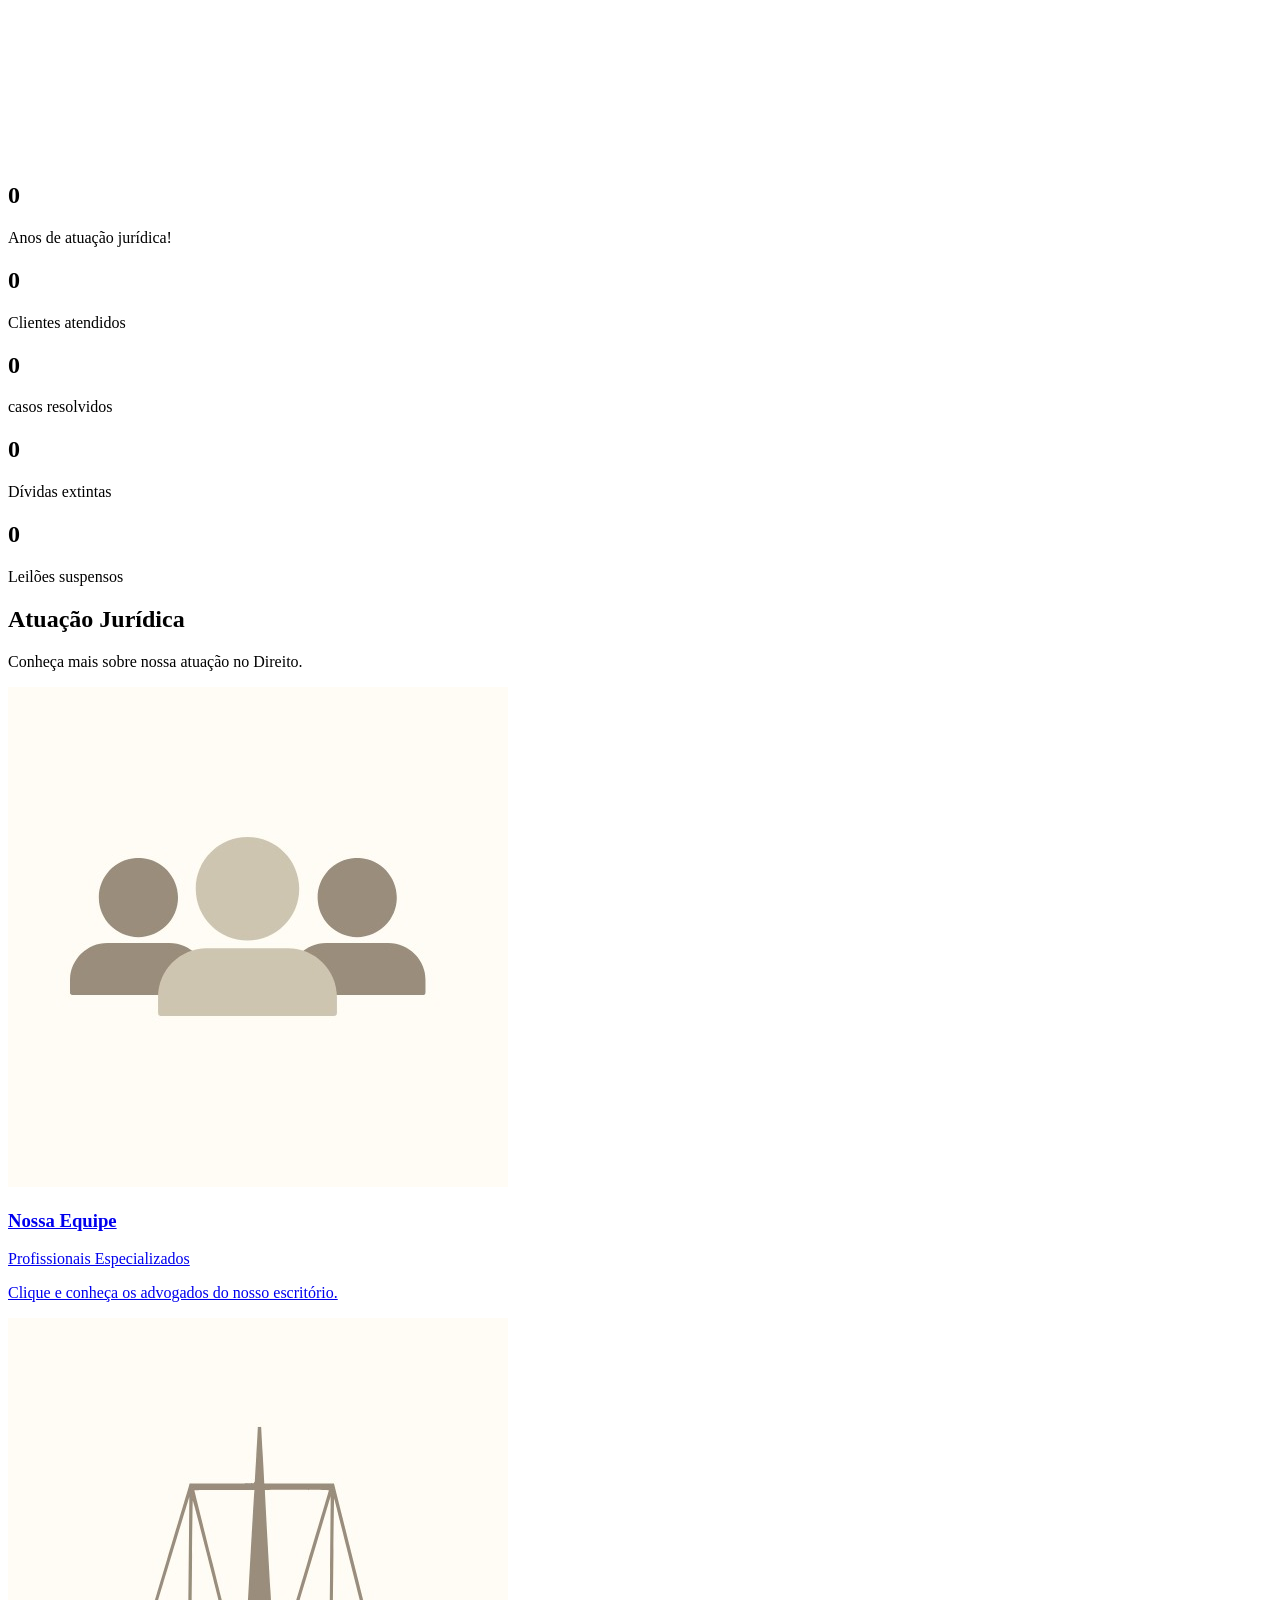
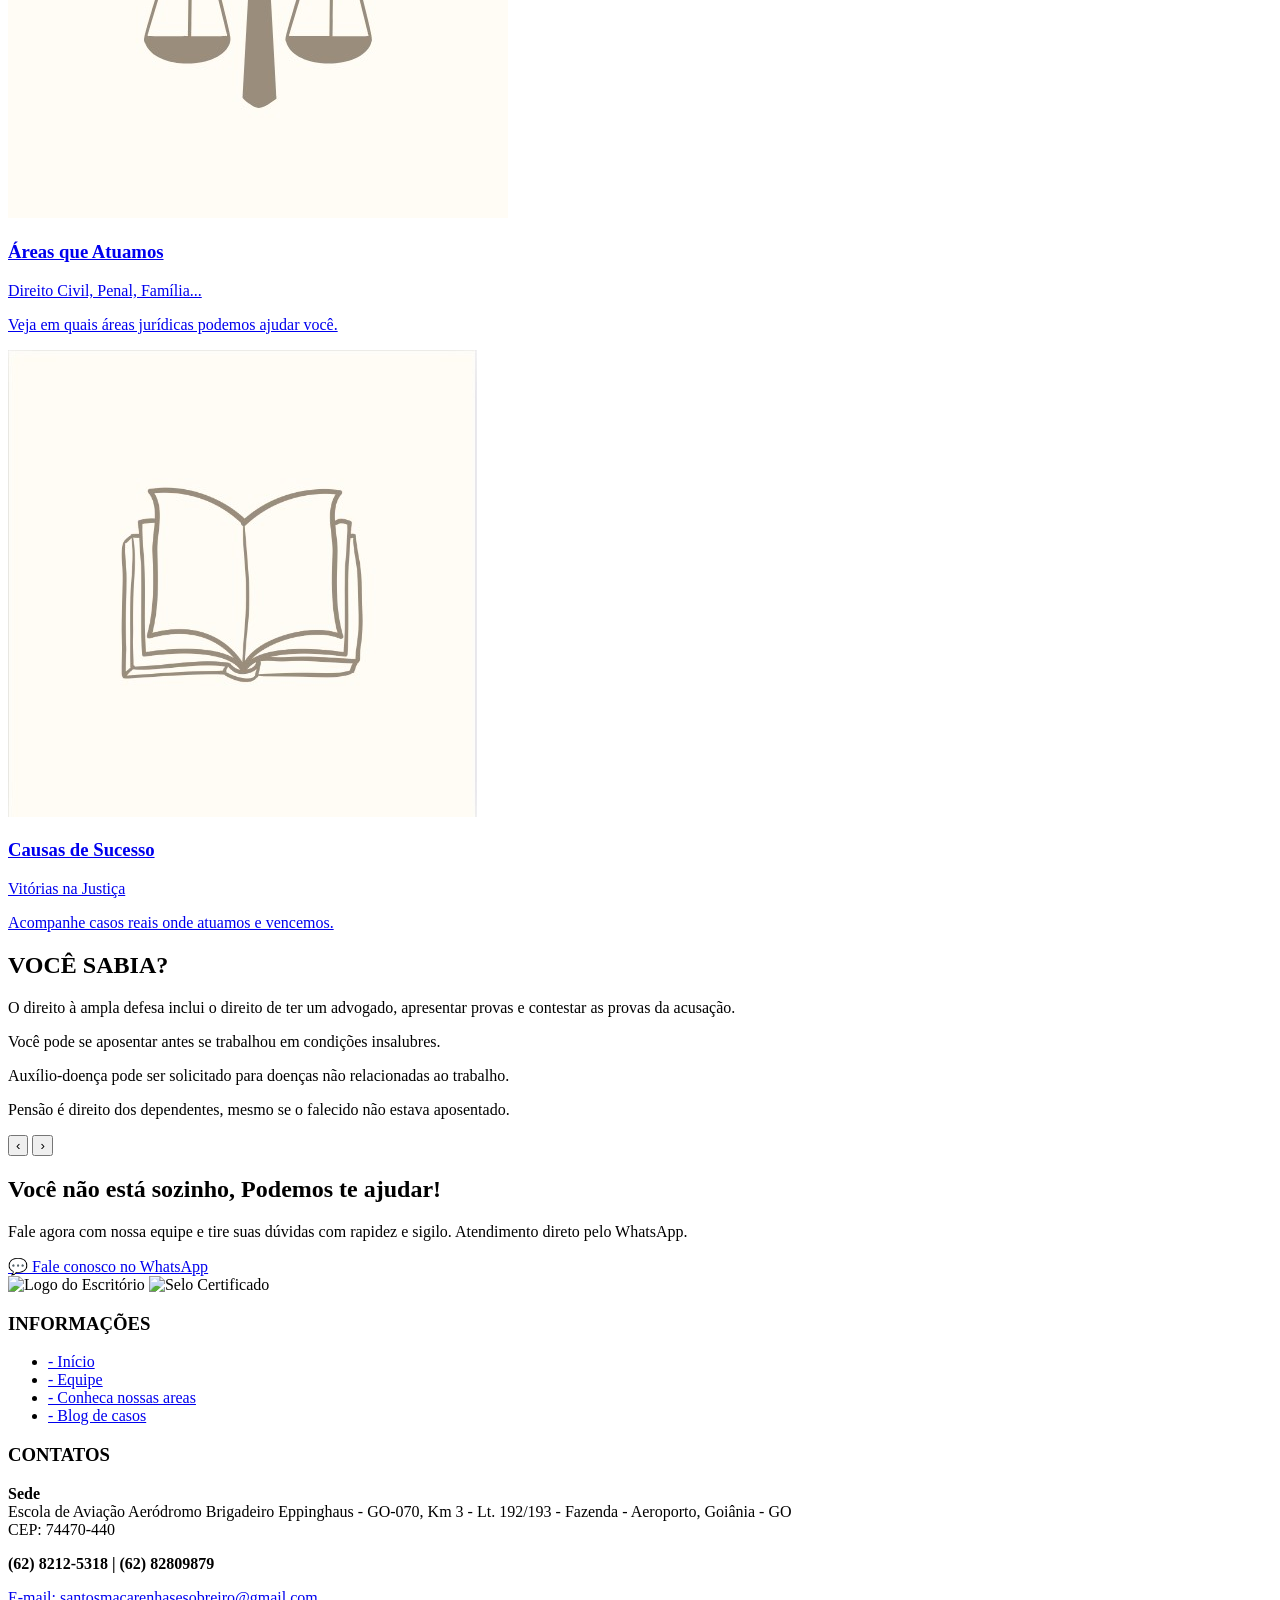
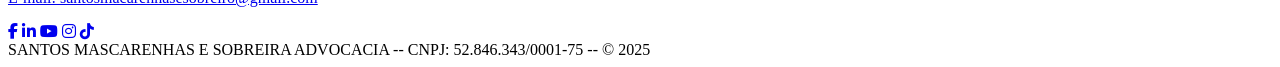
==== index.html @ a2abd537 "Add files via upload" ====
<!DOCTYPE html>
<html lang="pt-br">
<head>
  <meta charset="UTF-8" />
  <title>Página Inicial - SMS</title>

  <!-- Obrigatório para responsivo -->
  <meta name="viewport" content="width=device-width, initial-scale=1" />

  <!-- CSS -->
  <link rel="stylesheet" href="style.css" />

  <!-- Ícones sociais (Font Awesome) -->
  <link
    rel="stylesheet"
    href="https://cdnjs.cloudflare.com/ajax/libs/font-awesome/6.5.0/css/all.min.css"
    crossorigin="anonymous"
    referrerpolicy="no-referrer"
  />

  <!-- JS -->
  <script defer src="script.js"></script>
</head>
<body>



  <!-- VÍDEO LOGO NO TOPO -->
  <section class="video-topo">
    <video autoplay muted loop playsinline>
      <source src="VIDEO LOGO FINALL.mp4" type="video/mp4" />
      Seu navegador não suporta vídeos HTML5.
    </video>
  </section>


<!-- SEÇÃO DE DESTAQUES -->
<!-- SEÇÃO DE DESTAQUES -->
<section class="destaques" id="destaques">
  <div class="container-destaques">
    <div class="destaque">
      <h2 data-numero="16">0</h2>
      <p><span>Anos de atuação jurídica!</span></p>
    </div>
    <div class="destaque">
      <h2 data-numero="3500">0</h2>
      <p><span>Clientes atendidos</span></p>
    </div>
    <div class="destaque">
      <h2 data-numero="2000">0</h2>
      <p><span>casos resolvidos</span></p>
    </div>
    <div class="destaque">
      <h2 data-numero="715">0</h2>
      <p><span>Dívidas extintas</span></p>
    </div>
    <div class="destaque">
      <h2 data-numero="273">0</h2>
      <p><span>Leilões suspensos</span></p>
    </div>
  </div>
</section>



  <!-- SEÇÃO CONTATO -->
<!-- SEÇÃO SOBRE O JURÍDICO -->
<section class="contato">
  <h2>Atuação Jurídica</h2>
  <p class="subtitulo-contato">
    Conheça mais sobre nossa atuação no Direito.
  </p>

  <div class="contato-grid">
    <!-- Nossa Equipe -->
    <div class="contato-card">
      <a href="equipe.html">
        <img src="EQUIPE.jpg" alt="Nossa Equipe" class="contato-foto">
        <h3>Nossa Equipe</h3>
        <span class="cargo">Profissionais Especializados</span>
        <p>Clique e conheça os advogados do nosso escritório.</p>
      </a>
    </div>

    <!-- Áreas de Atuação -->
    <div class="contato-card">
      <a href="areas.html">
        <img src="equipekelsto.jpg" alt="Áreas de Atuação" class="contato-foto">
        <h3>Áreas que Atuamos</h3>
        <span class="cargo">Direito Civil, Penal, Família...</span>
        <p>Veja em quais áreas jurídicas podemos ajudar você.</p>
      </a>
    </div>

    <!-- Casos de Sucesso -->
    <div class="contato-card">
      <a href="casos.html">
        <img src="CAUSAS.jpg" alt="Causas Ganhas" class="contato-foto">
        <h3>Causas de Sucesso</h3>
        <span class="cargo">Vitórias na Justiça</span>
        <p>Acompanhe casos reais onde atuamos e vencemos.</p>
      </a>
    </div>
  </div>
</section>





<!-- SEÇÃO "VOCÊ SABIA?" COM FUNDO E CARROSSEL -->
<section class="vc-sabia-fundo" aria-label="Você Sabia?">
  <div class="vc-sabia-inner">
    <div class="vc-card" role="group" aria-labelledby="vc-titulo">
      <h2 id="vc-titulo">VOCÊ SABIA?</h2>

      <div class="vc-sabia-carousel" role="region" aria-live="polite">
        <p class="vc-item active">O direito à ampla defesa inclui o direito de ter um advogado, apresentar provas e contestar as provas da acusação.</p>
        <p class="vc-item">Você pode se aposentar antes se trabalhou em condições insalubres.</p>
        <p class="vc-item">Auxílio-doença pode ser solicitado para doenças não relacionadas ao trabalho.</p>
        <p class="vc-item">Pensão é direito dos dependentes, mesmo se o falecido não estava aposentado.</p>
      </div>

      <div class="vc-controls">
        <button class="vc-prev" aria-label="Anterior">‹</button>
        <button class="vc-next" aria-label="Próximo">›</button>
      </div>

      <div class="vc-dots" aria-label="Navegação do carrossel"></div>
    </div>
  </div>
</section>

 

<!-- SEÇÃO AJUDA LEGAL -->
<section class="ajuda-legal">
  <div class="ajuda-conteudo">
    <h2>Você não está sozinho, Podemos te ajudar!</h2>
    <p>Fale agora com nossa equipe e tire suas dúvidas com rapidez e sigilo. Atendimento direto pelo WhatsApp.</p>
    <a href="https://wa.me/556282125318" target="_blank" class="btn-whatsapp">
      💬 Fale conosco no WhatsApp
    </a>
  </div>
</section>
</section>

  
  
<!-- RODAPÉ PRINCIPAL -->
  <footer>
    <div class="container-footer">
      <!-- Logo e selo -->
      <div class="logo-section">
        <img src="sms fundo equipe.png" alt="Logo do Escritório" class="logo">
        <img src="selo-certificado.png" alt="Selo Certificado" class="selo">
      </div>

      <!-- Navegação -->
      <div class="info-section">
        <h3>INFORMAÇÕES</h3>
        <ul>
          <li><a href="index.html"> - Início</a></li>
          <li><a href="equipe.html">- Equipe</a></li>
          <li><a href="areas.html">- Conheca nossas areas</a></li>
          <li><a href="casos.html">- Blog de casos</a></li>
        </ul>
      </div>

      <!-- Contato e redes sociais -->
      <div class="contato-section">
        <h3>CONTATOS</h3>
        <p><strong>Sede</strong><br>
       Escola de Aviação Aeródromo Brigadeiro Eppinghaus - GO-070, Km 3 - Lt. 192/193 - Fazenda - Aeroporto, Goiânia - GO<br>
        CEP: 74470-440</p>
        <p><strong>(62) 8212-5318 | (62) 82809879</strong></p>
        <p><a href="mailto:santosmacarenhasesobreiro@gmail.com">E-mail: santosmacarenhasesobreiro@gmail.com</a></p>

        <!-- Ícones sociais -->
        <div class="social-icons">
          <a href="#" target="_blank"><i class="fab fa-facebook-f"></i></a>
          <a href="#" target="_blank"><i class="fab fa-linkedin-in"></i></a>
          <a href="#" target="_blank"><i class="fab fa-youtube"></i></a>
          <a href="#" target="_blank"><i class="fab fa-instagram"></i></a>
          <a href="#" target="_blank"><i class="fab fa-tiktok"></i></a>
        </div>
      </div>
    </div>
  </footer>

  <!-- Rodapé inferior -->
  <div class="rodape-inferior">
    SANTOS MASCARENHAS E SOBREIRA ADVOCACIA -- CNPJ: 52.846.343/0001-75 -- © 2025
  </div>

  

</body>
</html>
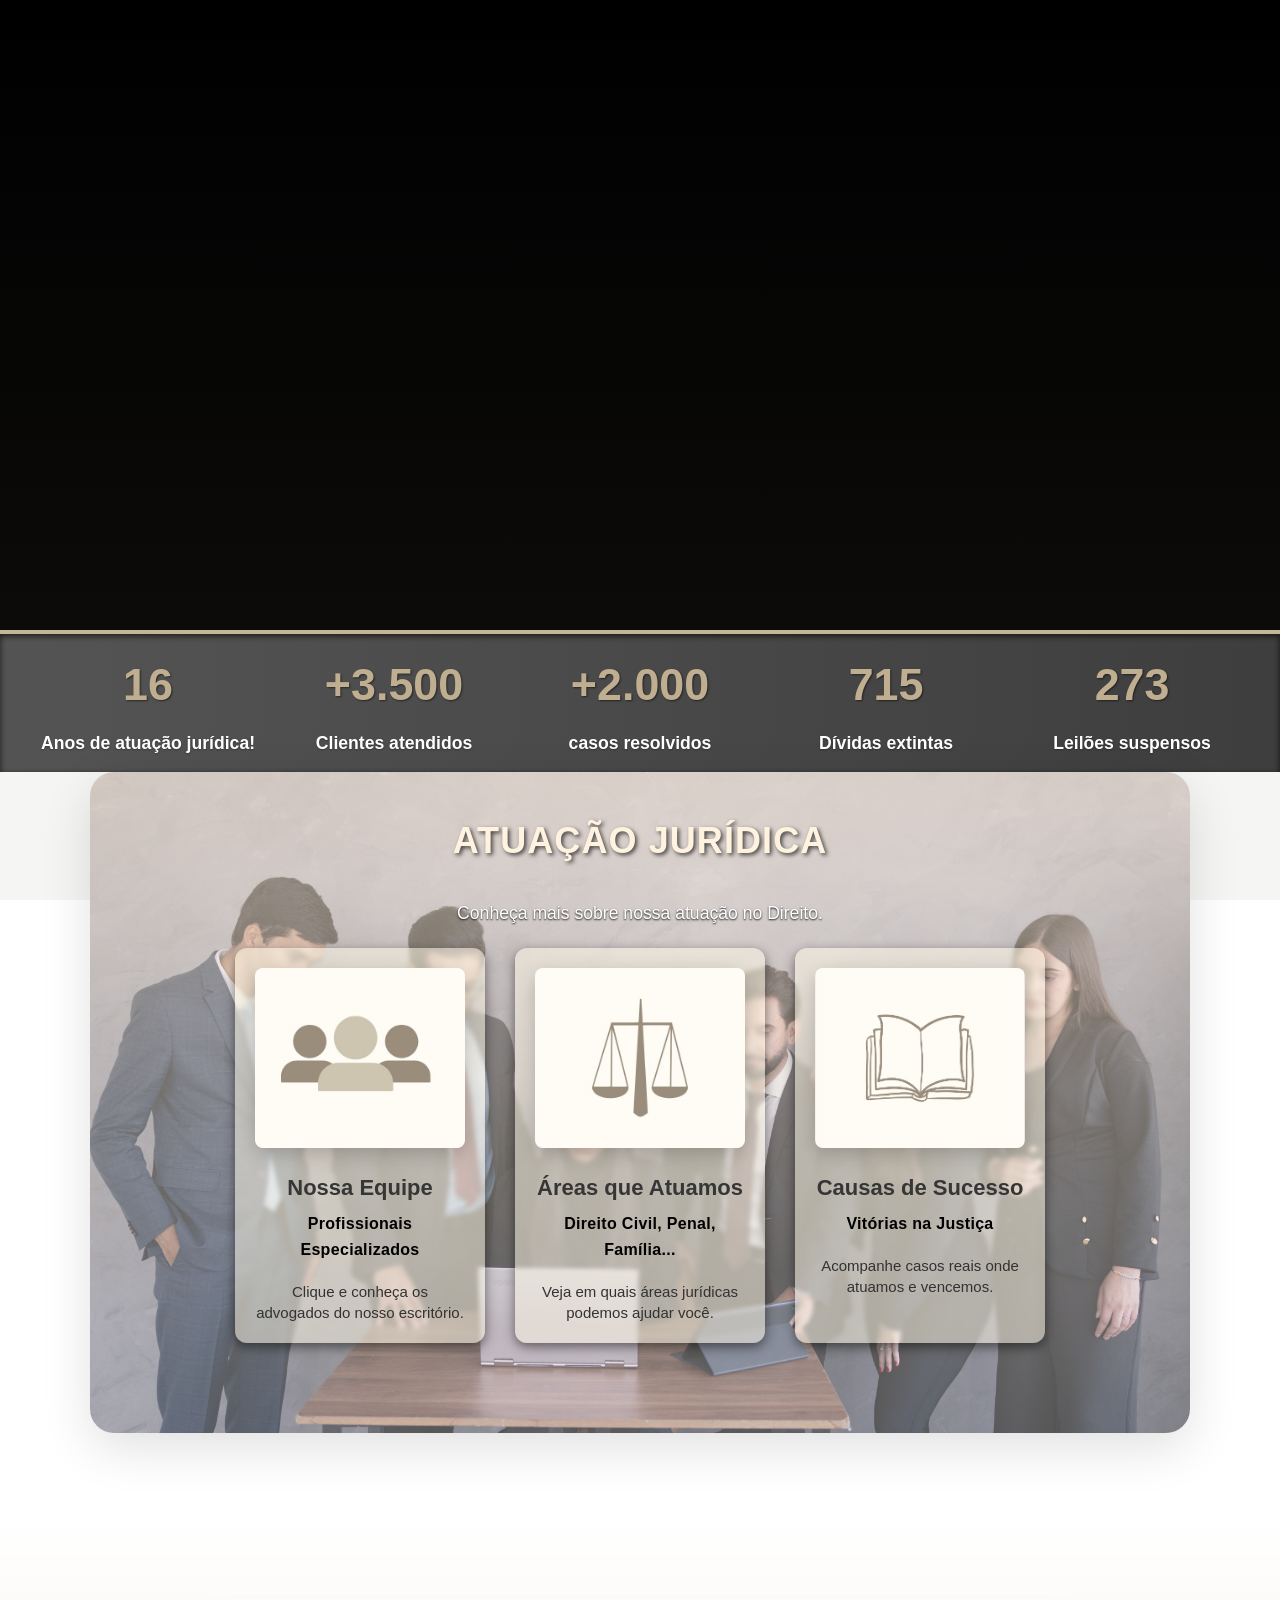
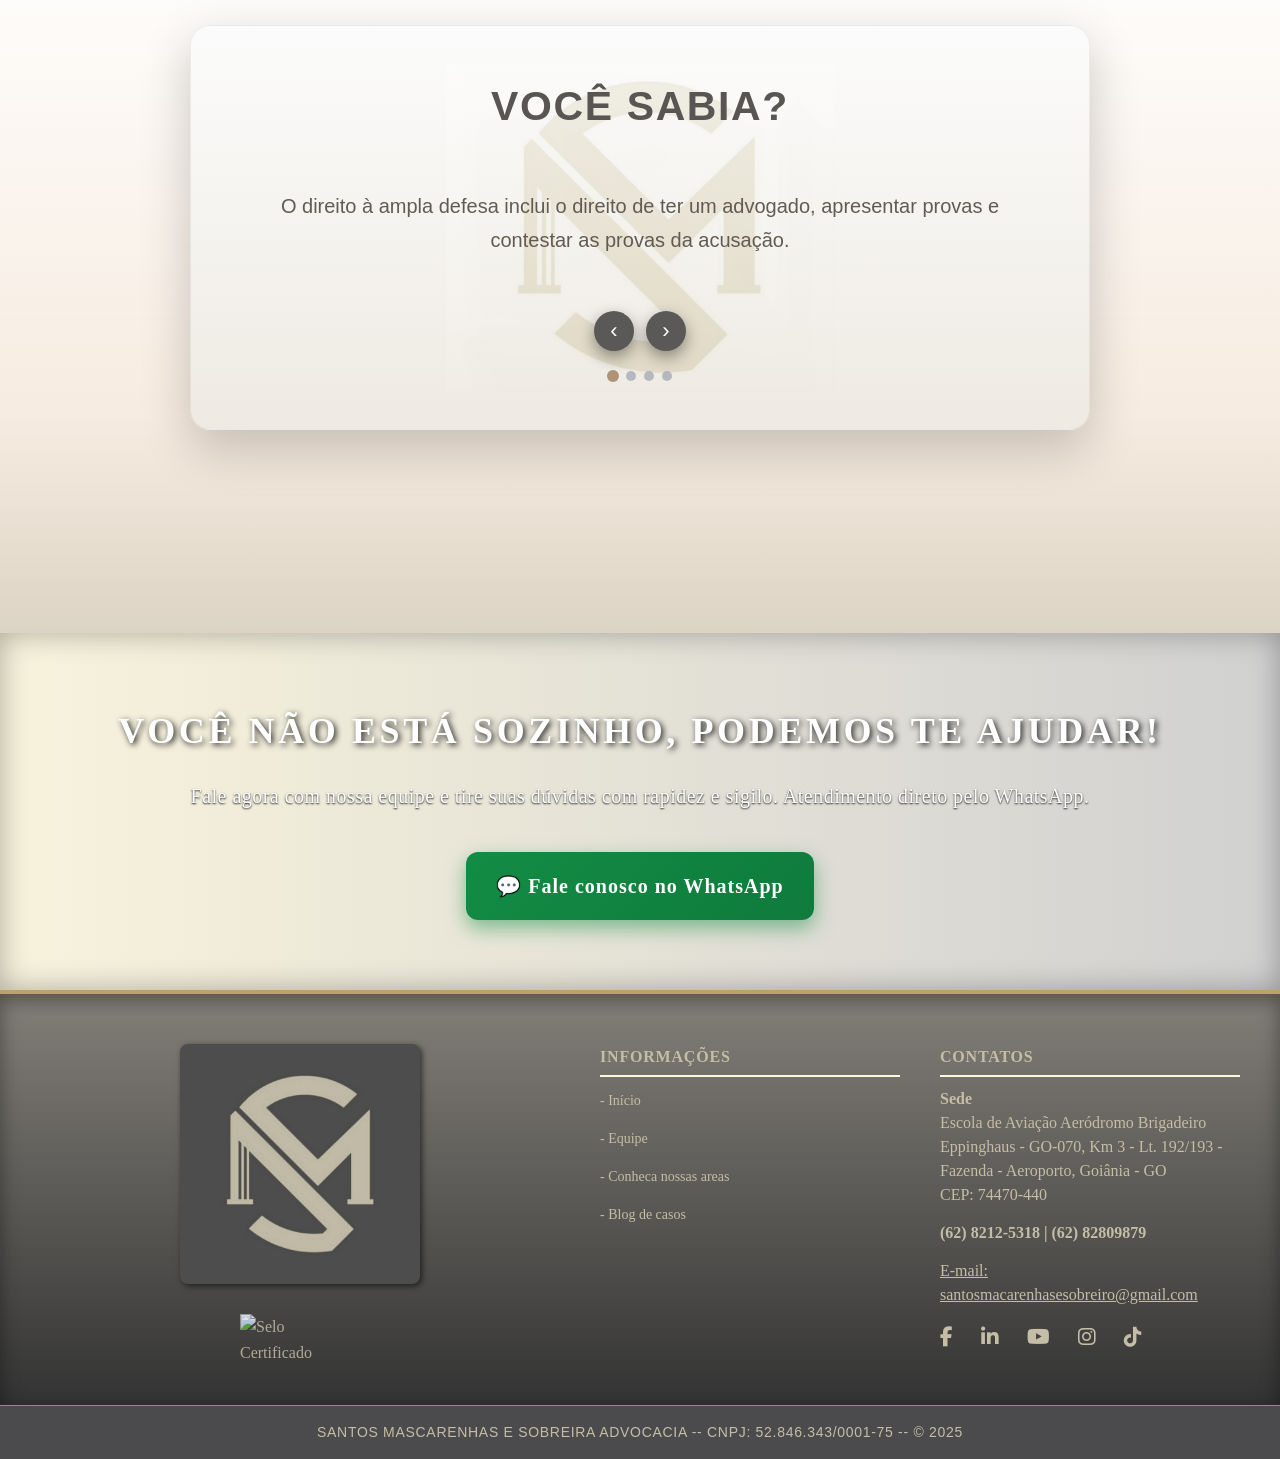
==== commit 89c26e4f: "Add files via upload" ====
--- a/index.html
+++ b/index.html
@@ -153,7 +153,7 @@
       <!-- Logo e selo -->
       <div class="logo-section">
         <img src="sms fundo equipe.png" alt="Logo do Escritório" class="logo">
-        <img src="selo-certificado.png" alt="Selo Certificado" class="selo">
+        <img src="selo.png" alt="Selo Certificado" class="selo">
       </div>
 
       <!-- Navegação -->
--- a/style.css
+++ b/style.css
@@ -0,0 +1,1630 @@
+/* RESET BÁSICO */
+* {
+  margin: 0; 
+  padding: 0; 
+  box-sizing: border-box;
+}
+
+/* ==== VÍDEO NO TOPO ==== */
+.video-topo {
+  position: relative;
+  width: 100%;
+  height: 70vh;       /* altura padrão no PC */
+  min-height: 320px;
+  background: #000;
+  overflow: hidden;
+  isolation: isolate;
+}
+
+.video-topo::before {
+  content: "";
+  position: absolute; inset: 0;
+  background: linear-gradient(rgba(0,0,0,.22), rgba(22,20,18,.55));
+  z-index: 1;
+}
+
+.video-topo video {
+  position: absolute; inset: 0;
+  width: 100%; height: 100%;
+  object-fit: cover;        /* mantém preenchido */
+  object-position: center;  /* centraliza o vídeo */
+  z-index: 0;
+}
+
+/* conteúdo em cima do vídeo */
+.video-topo .conteudo-sobreposto {
+  position: absolute; inset: 0;
+  display: grid; place-items: center;
+  padding: 1rem;
+  z-index: 2;
+  color: #fff;
+  text-align: center;
+}
+
+/* ==== Ajuste no CELULAR ==== */
+@media (max-width: 768px) {
+  .video-topo {
+    height: 40vh;       /* altura menor no celular */
+    min-height: 200px;  /* garante não ficar pequeno demais */
+  }
+}
+
+
+/* ================================
+   RESTANTE DO SEU CSS ORIGINAL
+   ================================ */
+
+/* LOGO NO TOPO */
+.logo-topo {
+  width: 100%;
+  margin: 0;
+  padding: 0;
+  overflow: hidden;
+  border: 10px solid #000000;
+  border-radius: 15px;
+  box-shadow: 0 8px 25px rgba(0,0,0,0.3);
+}
+
+.logo-topo img {
+  width: 100vw;
+  height: 450px;
+  display: block;
+  object-fit: cover;
+  margin-bottom: 0;
+}
+
+/* Ajuste do elemento logo abaixo para ficar próximo */
+.video-topo-carousel {
+  margin-top: 5px;
+}
+
+body {
+  font-family: 'Segoe UI', Tahoma, Geneva, Verdana, sans-serif;
+  background: url('logo site todo.jpg') no-repeat center top fixed;
+  background-size: 200%;
+  background-position: center center;
+  color: #222;
+  line-height: 1.6;
+  -webkit-font-smoothing: antialiased;
+  -moz-osx-font-smoothing: grayscale;
+  overflow-x: hidden;
+  position: relative;
+}
+
+/* Camada de sombra */
+body::before {
+  content: "";
+  position: fixed;
+  top: 0;
+  left: 0;
+  width: 100%;
+  height: 100%;
+  background-color: rgba(216, 213, 206, 0.25);
+  pointer-events: none;
+  z-index: -1;
+}
+
+  
+  
+  
+.slogan-sobreposto {
+  
+  position: absolute;
+  top: 42%;
+  left: 50%;
+  transform: translate(-50%, -50%);
+  color: #f7a53d;
+  font-size: 44px;
+  font-weight: 900;
+  letter-spacing: 2px;
+  text-align: center;
+  text-shadow: 0 3px 10px rgba(0, 0, 0, 0.9);
+  background-color: rgba(0, 0, 0, 0.4);
+  padding: 20px 40px;
+  border-radius: 12px;
+  z-index: 2;
+  white-space: nowrap;
+}
+
+
+
+.video-topo::after {
+
+  position: absolute;
+  top: 58%;
+  left: 50%;
+  transform: translate(-50%, -50%);
+  color: #fff;
+  font-size: 20px;
+  font-weight: 500;
+  letter-spacing: 1px;
+  text-align: center;
+  text-shadow: 0 2px 8px rgba(0, 0, 0, 0.8);
+  background-color: rgba(0, 0, 0, 0.4);
+  padding: 10px 30px;
+  border-radius: 8px;
+  z-index: 2;
+  white-space: nowrap;
+}
+
+
+  /* MENU NAVEGAÇÃO */
+  header {
+    background-color: #131416;
+    padding: 18px 0;
+    box-shadow: 0 4px 15px rgba(0,0,0,0.3);
+    margin-bottom: 60px;
+    position: sticky;
+    top: 0;
+    z-index: 100;
+  }
+  
+  .menu {
+    display: flex;
+    justify-content: center;
+    gap: 25px;
+    flex-wrap: wrap;
+  }
+  
+  .menu a {
+    color: rgb(255, 255, 255);
+    text-decoration: none;
+    background: #0074d9;
+    padding: 12px 28px;
+    border-radius: 30px;
+    font-weight: 600;
+    font-size: 18px;
+    box-shadow: 0 4px 15px rgba(0,116,217,0.5);
+    transition: background-color 0.3s ease, transform 0.2s ease;
+  }
+  
+  .menu a:hover {
+    background-color: #005fa3;
+    transform: translateY(-3px);
+  }
+  
+  .menu a:active {
+    background-color: #f71691;
+    transform: scale(0.95);
+  }
+  
+  /* SEÇÃO CONTATO */
+  .contato {
+  background-color: #ffc710;
+  border-radius: 24px;
+  box-shadow: 0 15px 50px rgba(0, 0, 0, 0.12);
+  padding: 60px 40px;
+  max-width: 1100px;
+  margin: 0 auto 80px;
+  text-align: center;
+  position: relative;
+  z-index: 1;
+  font-family: 'Segoe UI', Tahoma, Geneva, Verdana, sans-serif;
+}
+
+.contato h2 {
+  font-size: 36px;
+  color: #fff3e0;
+  font-weight: 800;
+  margin-bottom: 30px;
+  letter-spacing: 0.03em;
+  text-transform: uppercase;
+  text-shadow:
+    2px 2px 4px rgba(0, 0, 0, 0.7),  /* sombra principal escura */
+    0 0 6px rgba(255, 255, 255, 0.1); /* leve brilho branco para contraste */
+}
+
+.contato p.subtitulo {
+  font-size: 18px;
+  color: #000000;
+  max-width: 600px;
+  margin: 0 auto 50px;
+  line-height: 1.5;
+  font-weight: 500;
+  box-shadow: 0 15px 50px rgba(0, 0, 0, 0.12);
+}
+
+/* Grid para os cards */
+.contato-grid {
+  display: flex;
+  justify-content: center;
+  gap: 50px;
+  flex-wrap: wrap;
+}
+
+/* Cartão de contato */
+.contato {
+  background-color: #ffffff;
+  border-radius: 24px;
+  box-shadow: 0 15px 50px rgba(0, 0, 0, 0.12);
+  padding: 60px 40px;
+  max-width: 1100px;
+  margin: 0 auto 80px;
+  text-align: center;
+  position: relative;
+  z-index: 1;
+  font-family: 'Segoe UI', Tahoma, Geneva, Verdana, sans-serif;
+}
+
+.contato h2 {
+  font-size: 36px;
+  color: #fff3e0;
+  font-weight: 800;
+  margin-bottom: 30px;
+  letter-spacing: 0.03em;
+  text-transform: uppercase;
+  text-shadow:
+    2px 2px 4px rgba(0, 0, 0, 0.7),  /* sombra principal escura */
+    0 0 6px rgba(255, 255, 255, 0.1); /* leve brilho branco para contraste */
+}
+
+.contato p.subtitulo {
+  font-size: 18px;
+  color: #ffffff;
+  max-width: 600px;
+  margin: 0 auto 50px;
+  line-height: 1.5;
+  font-weight: 500;
+  box-shadow: 0 15px 50px rgba(0, 0, 0, 0.12);
+}
+
+/* Grid para os cards */
+.contato-grid {
+  display: flex;
+  justify-content: center;
+  gap: 50px;
+  flex-wrap: wrap;
+}
+
+/* Cartão de contato */
+.contato-card {
+  background: #13bcff;
+  border-radius: 20px;
+  box-shadow: 0 10px 30px rgba(0, 128, 255, 0.12);
+  width: 230px;
+  padding: 30px 20px;
+  transition: transform 0.3s ease, box-shadow 0.3s ease;
+  cursor: pointer;
+  text-align: center;
+  display: flex;
+  flex-direction: column;
+  align-items: center;
+}
+
+.contato-card:hover {
+  transform: translateY(-12px);
+  box-shadow: 0 20px 50px rgba(29, 129, 230, 0.25);
+}
+
+.contato-card a {
+  color: inherit;
+  text-decoration: none;
+}
+
+.contato-foto {
+  width: 130px;
+  height: 130px;
+  border-radius: 50%;
+  object-fit: cover;
+  margin-bottom: 25px;
+  box-shadow: 0 6px 20px rgba(0, 0, 0, 0.2);
+  transition: transform 0.3s ease;
+}
+
+.contato-card:hover .contato-foto {
+  transform: scale(1.1);
+}
+
+.contato-card h3 {
+  font-size: 22px;
+  color: #363636;
+  margin-bottom: 6px;
+  font-weight: 700;
+}
+
+.contato-card .cargo {
+  font-size: 16px;
+  color: #000000;
+  margin-bottom: 18px;
+  font-weight: 600;
+  letter-spacing: 0.02em;
+}
+
+.contato-card p {
+  font-size: 15px;
+  color: #333;
+  line-height: 1.4;
+}
+
+/* Destaque para WhatsApp */
+.contato-card.destaque {
+  background: #ffffff;
+  color: #fff;
+  box-shadow: 0 20px 60px rgba(0, 116, 217, 0.5);
+}
+
+.contato-card.destaque h3,
+.contato-card.destaque .cargo,
+.contato-card.destaque p {
+  color: #fff;
+}
+
+.contato-card.destaque .contato-foto {
+  box-shadow: 0 6px 20px rgba(255, 255, 255, 0.6);
+}
+
+/* Melhorias extras */
+.contato-card p:last-child {
+  margin-bottom: 0;
+}
+
+/* Destaque para WhatsApp */
+.contato-card.destaque {
+  background: #ffffff;
+  color: #fff;
+  box-shadow: 0 20px 60px rgba(0, 116, 217, 0.5);
+}
+
+.contato-card.destaque h3,
+.contato-card.destaque .cargo,
+.contato-card.destaque p {
+  color: #fff;
+}
+
+.contato-card.destaque .contato-foto {
+  box-shadow: 0 6px 20px rgba(255, 255, 255, 0.6);
+}
+
+/* RESPONSIVO */
+@media (max-width: 768px) {
+  .contato {
+    padding: 40px 20px;
+  }
+  .contato h2 {
+    font-size: 28px;
+  }
+  .contato p.subtitulo {
+    font-size: 16px;
+    max-width: 90%;
+  }
+  .contato-grid {
+    flex-direction: column;
+    gap: 35px;
+    align-items: center;
+  }
+  .contato-card {
+    width: 90vw;
+    max-width: 320px;
+    padding: 25px 15px;
+  }
+  .contato-foto {
+    width: 110px;
+    height: 110px;
+    margin-bottom: 18px;
+  }
+  .contato-card h3 {
+    font-size: 20px;
+  }
+  .contato-card .cargo {
+    font-size: 14px;
+  }
+  .contato-card p {
+    font-size: 14px;
+  }
+}
+  
+  /* Texto que aparece ao clicar (JS precisa ativar classe) */
+  .texto-expansivel {
+    max-height: 0;
+    opacity: 0;
+    overflow: hidden;
+    font-size: 14px;
+    color: #333;
+    transition: max-height 0.4s ease, opacity 0.4s ease;
+    text-align: center;
+    padding: 0 10px;
+    line-height: 1.4;
+    pointer-events: none;
+    user-select: none;
+  }
+  
+  .contato-item.ativo .texto-expansivel {
+    max-height: 120px;
+    opacity: 1;
+    padding-top: 15px;
+    pointer-events: auto;
+    user-select: auto;
+  }
+  
+  
+ /* NOSSOS SERVIÇOS - ESTILO JURÍDICO REFINADO */
+.ajuda-legal {
+  width: 100%;
+  max-width: none; /* removendo o limite máximo */
+  padding: 70px 20px; /* padding lateral menor pra ficar bom no 100% */
+  margin: 0 auto;
+  background: linear-gradient(
+      to right, 
+      rgba(238, 225, 168, 0.4), 
+      rgba(139, 139, 139, 0.4)
+    ), 
+    url('LOGO\ DO\ ZAP\ INICIAL.jpg') center/cover no-repeat;
+  color: #f5f5f5;
+  text-align: center;
+  font-family: "Georgia", serif;
+  box-shadow: inset 0 0 30px rgba(0, 0, 0, 0.3);
+  border-radius: 0; /* opcional: sem borda arredondada para barra completa */
+  border: none; /* opcional: sem borda para barra completa */
+  letter-spacing: 0.03em;
+}
+
+.ajuda-legal h2 {
+  font-size: 36px;
+  margin-bottom: 20px;
+  font-weight: 700;
+  text-shadow: 2px 2px 6px rgba(0, 0, 0, 0.90); /* sombra mais forte e suave */
+  text-transform: uppercase;
+  letter-spacing: 0.1em;
+  color: #ffffff;
+}
+
+.ajuda-legal p {
+  font-size: 20px;
+  margin-bottom: 40px;
+  font-weight: 400;
+  line-height: 1.6;
+  max-width: 900px;
+  margin-left: auto;
+  margin-right: auto;
+  color: #ffffff;
+  text-shadow: 0 1px 2px rgba(0, 0, 0, 0.90);
+}
+
+.btn-whatsapp {
+  display: inline-block;
+  background: linear-gradient(135deg, #128c45, #0f7b3c); /* gradiente elegante */
+  color: #ffffff;
+  font-size: 20px;
+  padding: 18px 30px;
+  border-radius: 12px;
+  text-decoration: none;
+  font-weight: 900;
+  box-shadow: 0 8px 20px rgba(18, 140, 69, 0.5);
+  transition: all 0.3s ease;
+  border: none;
+  letter-spacing: 0.05em;
+}
+
+.btn-whatsapp:hover {
+  background: linear-gradient(135deg, #0f7b3c, #0a5e2a);
+  box-shadow: 0 10px 25px rgba(18, 140, 69, 0.7);
+  transform: translateY(-2px);
+  color: #e6f4e6;
+  cursor: pointer;
+}
+
+  /* SEÇÃO FEED */
+.feed {
+  max-width: 900px;
+  margin: 0 auto 80px;
+  background: linear-gradient(135deg, #807f7b, #444444);
+  padding: 50px 30px;
+  border-radius: 20px;
+  box-shadow: 0 15px 40px ssrgba(0, 0, 0, 0.4); /* sombra dourada */
+  text-align: center;
+  position: relative;
+  color: #e6d7a3; /* dourado claro para texto */
+  font-family: 'Segoe UI', Tahoma, Geneva, Verdana, sans-serif;
+  border: 2px solid #5f5a48; /* borda dourada suave */
+}
+
+.feed h2 {
+  font-size: 34px;
+  color: hsl(49, 100%, 92%); /* amarelo dourado */
+  margin-bottom: 40px;
+  font-weight: 800;
+  text-shadow: 1px 1px 3px rgba(0,0,0,0.7);
+  letter-spacing: 1.5px;
+  font-family: 'Georgia', serif;
+}
+
+/* Contêiner do carrossel */
+.carousel-container {
+  position: relative;
+  overflow: hidden;
+  width: 100%;
+  max-width: 900px;
+  margin: 0 auto;
+  padding: 0 50px; /* mais espaço pros botões */
+  box-sizing: border-box;
+  user-select: none;
+}
+
+/* Faixa do carrossel */
+.carousel-track {
+  display: flex;
+  transition: transform 0.5s ease;
+  gap: 25px;
+  will-change: transform;
+  scroll-snap-type: x mandatory;
+  padding-bottom: 10px;
+}
+
+/* Itens do carrossel */
+.carousel-item {
+  flex: 0 0 80%; /* ocupa 80% do container */
+  background-color: #fceccf;
+  padding: 30px 35px;
+  border-radius: 18px;
+  box-shadow: 0 8px 25px rgba(24, 24, 23, 0.3);
+  font-size: 18px;
+  color: #2e2e2e; /* dourado pálido */
+  min-height: 160px;
+  text-align: center;
+  line-height: 1.6;
+  scroll-snap-align: start;
+  margin: 0 auto;
+
+  display: flex;
+  flex-direction: column;
+  justify-content: center;
+  border: 1px solid #ffffed;
+  transition: transform 0.3s ease, box-shadow 0.3s ease;
+}
+
+.carousel-item:hover {
+  transform: scale(1.03);
+  box-shadow: 0 12px 35px rgba(252, 248, 227, 0.6);
+}
+
+/* Botões de navegação */
+.carousel-btn {
+  position: absolute;
+  top: 50%;
+  transform: translateY(-50%);
+  background-color: #ddd4c5; /* dourado */
+  color: #2f2f2f;
+  border: none;
+  padding: 14px 20px;
+  cursor: pointer;
+  font-size: 28px;
+  border-radius: 50%;
+  z-index: 20;
+  box-shadow: 0 5px 15px rgba(102, 100, 94, 0.7);
+  transition: background-color 0.3s ease, transform 0.2s ease, color 0.3s ease;
+  user-select: none;
+}
+
+.carousel-btn:hover {
+  background-color: #fff8f191;
+  color: #1a1a1a;
+  transform: translateY(-50%) scale(1.15);
+}
+
+.carousel-btn.left {
+  left: 10px;
+}
+
+.carousel-btn.right {
+  right: 10px;
+}
+  
+  /* Responsivo */
+  @media (max-width: 768px) {
+    .menu a {
+      padding: 10px 16px;
+      font-size: 16px;
+    }
+    .contato ul {
+      gap: 35px;
+    }
+    .contato-item {
+      width: 90vw;
+      max-width: 300px;
+      border-radius: 16px;
+      height: auto;
+      padding: 25px 20px;
+      flex-direction: row;
+      text-align: left;
+    }
+    .contato-item .secao-imagem {
+      width: 80px;
+      height: 80px;
+      margin-right: 20px;
+    }
+    .contato-nome {
+      font-size: 16px;
+      margin-bottom: 6px;
+    }
+    .texto-expansivel {
+      max-height: none !important;
+      opacity: 1 !important;
+      padding-top: 0;
+    }
+    .menu-imagens a {
+      width: 90vw;
+      max-width: 300px;
+      height: 180px;
+    }
+    .servicos-quadro {
+      gap: 30px;
+    }
+    .servico-item {
+      width: 90vw;
+      max-width: 300px;
+      height: 180px;
+    }
+    .carousel-item {
+      flex: 0 0 90%;
+      min-height: 120px;
+      padding: 20px 25px;
+    }
+    .carousel-container {
+      padding: 0 20px;
+    }
+    .carousel-btn {
+      padding: 10px 14px;
+      font-size: 22px;
+    }
+  }
+  
+  /* CHATBOT */
+  #chatbot {
+    position: fixed;
+    bottom: 20px;
+    right: 20px;
+    width: 320px;
+    max-height: 400px;
+    background: white;
+    border-radius: 12px;
+    box-shadow: 0 4px 15px rgba(0,0,0,0.2);
+    display: none;
+    flex-direction: column;
+    overflow: hidden;
+    font-family: 'Segoe UI', Tahoma, Geneva, Verdana, sans-serif;
+    z-index: 9999;
+  }
+  
+  #chatbot-header {
+    background: #004080;
+    color: white;
+    padding: 12px 16px;
+    font-weight: 700;
+    cursor: pointer;
+    display: flex;
+    justify-content: space-between;
+    align-items: center;
+  }
+  
+  #chatbot-close {
+    cursor: pointer;
+    font-size: 22px;
+  }
+  
+  #chatbot-messages {
+    flex: 1;
+    overflow-y: auto;
+    padding: 10px 15px;
+    position: relative;
+    background: url('sms-logo.png') no-repeat center center;
+    background-size: contain;
+  
+    display: flex;
+    flex-direction: column;
+    gap: 12px;
+  }
+  
+  #chatbot-messages::before {
+    content: "";
+    position: absolute;
+    top: 0; left: 0; right: 0; bottom: 0;
+    background: rgba(255, 255, 255, 0.8);
+    pointer-events: none;
+    z-index: 0;
+  }
+  
+  #chatbot-messages > div {
+    position: relative;
+    z-index: 1;
+    margin-bottom: 0;
+    max-width: 70%;
+    padding: 12px 16px;
+    border-radius: 15px;
+    font-size: 14px;
+    line-height: 1.4;
+    word-wrap: break-word;
+    display: inline-block;
+  }
+  
+  .message.user {
+    align-self: flex-end;
+    background-color: #004080;
+    color: white;
+    border-bottom-right-radius: 0;
+    text-align: right;
+  }
+  
+  .message.bot {
+    align-self: flex-start;
+    background-color: #e2e8f0;
+    color: #222;
+    border-bottom-left-radius: 0;
+    text-align: left;
+  }
+  
+  #chatbot-input {
+    border: none;
+    border-top: 1px solid #ddd;
+    padding: 12px 16px;
+    font-size: 14px;
+    outline: none;
+    width: 100%;
+    box-sizing: border-box;
+  }
+  
+  #chatbot-toggle {
+    position: fixed;
+    bottom: 30px;
+    right: 30px;
+    background-color: #004080;
+    border: none;
+    color: white;
+    font-size: 26px;
+    padding: 12px 16px;
+    border-radius: 50%;
+    cursor: pointer;
+    box-shadow: 0 6px 15px rgba(0,0,0,0.3);
+    z-index: 10000;
+  }
+  
+  #chatbot-toggle:hover {
+    background-color: #0066cc;
+  }
+  
+  /* FUNDO COM IMAGEM PARA O CONTEÚDO ABAIXO DO VÍDEO */
+  .conteudo-fundo {
+    background: url('sms-adv.png') no-repeat center center fixed;
+    background-size: cover;
+    padding: 30px 20px;
+    min-height: 100vh;
+    box-sizing: border-box;
+    color: white;
+  }
+
+
+.slideshow-bounce {
+  width: 100%;
+  display: flex;
+  justify-content: center;
+  margin: 40px auto;
+}
+
+.slideshow-bounce .slide-container {
+  position: relative;
+  width: 900px; /* tamanho médio fixo */
+  max-width: 90%; /* responsivo em telas menores */
+  height: 500px;
+  overflow: hidden;
+  border-radius: 10px;
+  box-shadow: 0 4px 12px rgba(223, 211, 144, 0.2);
+}
+
+.slideshow-bounce .slide-container img {
+  position: absolute;
+  width: 100%;
+  height: 100%;
+  object-fit: cover;
+  opacity: 0;
+  transition: opacity 0.7s ease, transform 0.7s ease;
+  transform: scale(0.95);
+  z-index: 0;
+}
+
+.slideshow-bounce .slide-container img.active {
+  opacity: 1;
+  transform: scale(1);
+  z-index: 1;
+}
+
+
+/* CONTATO ATUAÇÃO JURIDICA*/
+
+.contato {
+  padding: 40px 20px;
+  background: 
+    linear-gradient(rgba(241, 223, 199, 0.6), rgba(209, 209, 209, 0.4)),
+    url('foto\ equipe..jpg') center/cover no-repeat;
+  text-align: center;
+  color: #ffffff;
+}
+
+.subtitulo-contato {
+  font-size: 1.1rem;
+  margin-bottom: 20px;
+  color: #ffffff;
+  text-shadow: 0 1px 2px rgba(0, 0, 0, 0.90);
+}
+
+.contato-grid {
+  display: flex;
+  flex-wrap: wrap;
+  justify-content: center;
+  gap: 30px;
+  margin-bottom: 50px;
+}
+
+.contato-card {
+  width: 250px;
+  background-color: rgba(255, 249, 232, 0.50); /* mesma cor com 85% de opacidade */
+  border-radius: 12px;
+  box-shadow: 0 4px 12px rgba(0, 0, 0, 0.5);
+  padding: 20px;
+  text-align: center;
+  transition: transform 0.3s ease, box-shadow 0.3s ease;
+  cursor: pointer;
+  backdrop-filter: blur(2px); /* opcional: efeito esfumaçado */
+}
+
+.contato-card:hover {
+  transform: translateY(-8px) scale(1.05);
+  box-shadow: 0 12px 20px rgba(0,0,0,0.15);
+}
+
+.contato-foto {
+  width: 100%;
+  height: 180px;
+  object-fit: cover;
+  border-radius: 8px;
+  margin-bottom: 15px;
+}
+
+.cargo {
+  display: block;
+  font-weight: bold;
+  color: #888;
+  margin-bottom: 10px;
+}
+
+/* MODAL */
+
+.modal {
+  display: none;
+  position: fixed;
+  z-index: 1000;
+  left: 0; top: 0;
+  width: 100%; height: 100%;
+  background-color: rgba(0,0,0,0.6);
+  justify-content: center;
+  align-items: center;
+  animation: fadeIn 0.4s ease forwards;
+}
+
+.modal.show {
+  display: flex;
+}
+
+.modal-content {
+  background: #fff;
+  padding: 30px 25px;
+  border-radius: 8px;
+  max-width: 450px;
+  width: 90%;
+  box-shadow: 0 5px 25px rgba(0,0,0,0.3);
+  text-align: center;
+  position: relative;
+  animation: slideDown 0.4s ease forwards;
+}
+
+.modal-close {
+  position: absolute;
+  top: 12px; right: 15px;
+  font-size: 25px;
+  font-weight: bold;
+  cursor: pointer;
+}
+
+.modal-btn {
+  display: inline-block;
+  margin-top: 20px;
+  padding: 10px 25px;
+  background-color: #2e7d32;
+  color: white;
+  border-radius: 5px;
+  text-decoration: none;
+  font-weight: 600;
+  transition: background-color 0.3s;
+}
+
+.modal-btn:hover {
+  background-color: #27632a;
+}
+
+@keyframes fadeIn {
+  from {opacity: 0;}
+  to {opacity: 1;}
+}
+
+@keyframes slideDown {
+  from {transform: translateY(-30px); opacity: 0;}
+  to {transform: translateY(0); opacity: 1;}
+}
+
+
+.areas {
+  max-width: 900px;
+  margin: auto;
+  padding: 40px;
+}
+
+.area {
+  background-color: #f8f8f8;
+  padding: 20px;
+  margin-bottom: 25px;
+  border-left: 5px solid #00ff2a;
+  border-radius: 5px;
+  box-shadow: 0 2px 5px rgba(0,0,0,0.05);
+}
+
+.area h3 {
+  margin-top: 0;
+  color: #ffffff;
+}
+
+.area p {
+  margin: 10px 0 0;
+  color: #333;
+  line-height: 1.6;
+}
+
+
+
+/* RODAPÉ PRINCIPAL */
+/* RODAPÉ PRINCIPAL */
+footer {
+  background: linear-gradient(to top, #333333, #6b675fd7);
+  color: #ffae00;
+  padding: 50px 20px 40px;
+  font-family: "Georgia", serif;
+  box-shadow: inset 0 5px 20px rgba(0, 0, 0, 0.4);
+  border-top: 4px solid #bda268;
+}
+
+.container-footer {
+  max-width: 1200px;
+  margin: 0 auto;
+  display: flex;
+  flex-wrap: wrap;
+  justify-content: space-between;
+  gap: 40px;
+}
+
+.logo-section {
+  flex: 1 1 250px;
+  display: flex;
+  flex-direction: column;
+  align-items: center;
+  gap: 30px;
+}
+
+.logo-section .logo {
+  width: 240px;
+  height: 240px;
+  object-fit: cover;
+  border-radius: 8px;
+  filter: drop-shadow(2px 2px 3px rgba(0, 0, 0, 0.6));
+  transition: transform 0.3s ease;
+}
+
+.logo-section .logo:hover {
+  transform: scale(1.05);
+}
+
+.logo-section .selo {
+  max-width: 120px;
+  opacity: 0.85;
+  transition: opacity 0.3s ease;
+}
+
+.logo-section .selo:hover {
+  opacity: 1;
+}
+
+/* Info e Contato sections */
+.info-section, .contato-section {
+  flex: 1 1 280px;
+}
+
+:root {
+  --cor-borda-titulo: rgba(255, 0, 0, 0.6);
+}
+
+.info-section h3, .contato-section h3 {
+  font-size: 22px;
+  margin-bottom: 18px;
+  border-bottom: 2px solid var(--cor-borda-titulo);
+  padding-bottom: 6px;
+  letter-spacing: 0.05em;
+  text-transform: uppercase;
+}
+
+.info-section ul {
+  list-style: none;
+  padding: 0;
+  margin: 0;
+}
+
+.info-section ul li {
+  margin-bottom: 12px;
+}
+
+.info-section ul li a {
+  text-decoration: none;
+  font-weight: 500;
+  transition: color 0.3s ease;
+  /* cor herdada do footer */
+}
+
+.info-section ul li a:hover {
+  color: #ff0202;
+  text-decoration: underline;
+}
+
+.contato-section p {
+  margin-bottom: 14px;
+  font-size: 16px;
+  line-height: 1.5;
+  /* cor herdada do footer */
+}
+
+.contato-section p strong {
+  font-weight: bold;
+  /* cor herdada do footer */
+}
+
+/* Ícones sociais */
+.social-icons {
+  margin-top: 12px;
+  display: flex;
+  gap: 18px;
+  font-size: 22px;
+}
+
+.social-icons a {
+  transition: color 0.3s ease, transform 0.3s ease;
+  /* cor herdada do footer */
+}
+
+.social-icons a:hover {
+  color: #ff0606;
+  transform: scale(1.2);
+}
+
+
+/* ... seu CSS antigo aqui ... */
+
+/* ===== CONFIGURAÇÃO DE CORES DO RODAPÉ ===== */
+:root {
+  --footer-text-color: #c5bda5; /* cor padrão */
+  --footer-hover-color: #aa9e85; /* cor quando passa o mouse */
+}
+
+footer,
+footer * {
+  color: var(--footer-text-color) !important;
+}
+
+footer a:hover {
+  color: var(--footer-hover-color) !important;
+}
+
+
+
+
+/* Rodapé inferior */
+.rodape-inferior {
+  background-color: #4b4b4e;
+  color: #c5bda5;
+  text-align: center;
+  padding: 15px 10px;
+  font-size: 14px;
+  font-family: "Arial", sans-serif;
+  letter-spacing: 0.05em;
+  border-top: 1px solid #a08b64;
+  user-select: none;
+}
+
+/* Responsividade simples */
+@media (max-width: 900px) {
+  .container-footer {
+    flex-direction: column;
+    align-items: center;
+  }
+
+  .logo-section, .info-section, .contato-section {
+    flex: none;
+    width: 100%;
+    max-width: 400px;
+    text-align: center;
+  }
+
+  .info-section ul li {
+    display: inline-block;
+    margin: 0 10px 12px 10px;
+  }
+}
+
+/* SEÇÕES DE INFORMAÇÕES E CONTATOS */
+.info-section, .contato-section {
+  max-width: 300px;
+}
+
+
+/* LINHA ABAIXO DE INFORMAÇÕES E CONTATOS NO RODAPE PRINCIPAL */
+
+.info-section h3, .contato-section h3 {
+  color: #ddcdb9;
+  border-bottom: 2px solid #fff6dc;
+  padding-bottom: 5px;
+  margin-bottom: 10px;
+  font-size: 16px;
+}
+
+.info-section ul {
+  list-style: none;
+  padding: 0;
+  margin: 0;
+}
+
+.info-section ul li a {
+  color: #ffffff;
+  text-decoration: none;
+  line-height: 1.8;
+  font-size: 14px;
+}
+
+.info-section ul li a:hover {
+  color: #cfa144;
+}
+
+/* REDES SOCIAIS */
+.social-icons {
+  margin-top: 10px;
+}
+
+.social-icons a {
+  color: #cfa144;
+  margin-right: 10px;
+  font-size: 20px;
+  text-decoration: none;
+  transition: color 0.3s ease;
+}
+
+.social-icons a:hover {
+  color: #000;
+}
+
+
+
+/* ESTILO PARA A SEÇÃO DE DESTAQUES */
+.destaques {
+  background: linear-gradient(to right, #555454, #3e3e3e); /* fundo com leve degradê */
+  padding: 15px 10px;
+  border-top: 4px solid #c4b597;
+  box-shadow: inset 0 2px 6px rgba(0,0,0,0.7); /* sombra interna leve */
+}
+
+.container-destaques {
+  display: flex;
+  justify-content: space-around;
+  align-items: center;
+  flex-wrap: wrap;
+  gap: 30px;
+  max-width: 1200px;
+  margin: 0 auto;
+}
+
+.destaque {
+  text-align: center;
+  flex: 1;
+  min-width: 120px;
+}
+
+.destaque h2 {
+  font-size: 2.8rem;
+  color: #c0ae90;
+  margin: 0;
+  font-weight: bold;
+  transition: transform 0.3s ease;
+  text-shadow: 1px 1px 2px rgba(0,0,0,0.5); /* destaque */
+}
+
+.destaque h2:hover {
+  transform: scale(1.05);
+}
+
+.destaque p {
+  font-size: 1.1rem;
+  color: #f0f0f0;
+  margin: 8px 0 0;
+  text-shadow: 0 1px 2px rgba(0,0,0,0.3);
+}
+
+.destaque p span {
+  font-weight: 600;
+  color: #ffffff;
+}
+
+
+
+
+.voce-sabia {
+  max-width: 1100px;
+  margin: 50px auto;
+  padding: 20px;
+  background: #fff;
+  text-align: center;
+}
+
+.voce-sabia h2 {
+  font-size: 28px;
+  font-weight: bold;
+  color: #003366;
+  margin-bottom: 25px;
+}
+
+.carousel-container-mini {
+  position: relative;
+  overflow: hidden;
+  width: 100%;
+}
+
+.carousel-track-mini {
+  display: flex;
+  transition: transform 0.4s ease;
+  gap: 20px;
+}
+
+.carousel-item-mini {
+  flex: 0 0 80%;
+  background: #fff;
+  border-radius: 12px;
+  padding: 25px;
+  box-shadow: 0 8px 25px rgba(0,0,0,0.1);
+  border: 1px solid #eaeaea;
+  text-align: center;
+}
+
+.carousel-item-mini i {
+  font-size: 40px;
+  color: #003366;
+  margin-bottom: 15px;
+}
+
+.carousel-item-mini h3 {
+  color: #003366;
+  font-size: 20px;
+  margin-bottom: 8px;
+}
+
+.carousel-item-mini p {
+  color: #555;
+  font-size: 15px;
+  line-height: 1.4;
+}
+
+.carousel-btn-mini {
+  position: absolute;
+  top: 50%;
+  transform: translateY(-50%);
+  background: #003366;
+  color: #fff;
+  border: none;
+  padding: 8px 12px;
+  border-radius: 50%;
+  cursor: pointer;
+}
+
+.carousel-btn-mini.left { left: 10px; }
+.carousel-btn-mini.right { right: 10px; }
+
+/* Faixa full-bleed: ocupa a largura toda mesmo dentro de containers */
+.faixa-fundo {
+  position: relative;
+
+  /* quebra as bordas do container para ficar 100% da viewport */
+  width: 100vw;
+  left: 50%;
+  right: 50%;
+  margin-left: -50vw;
+  margin-right: -50vw;
+
+  /* fundo: imagem + um degradê branco por cima (ajuste a opacidade se quiser) */
+  background-image:
+    linear-gradient(rgba(255, 255, 255, 0.9), rgba(255,255,255,0.9)),
+    url('sms.jpg');
+  background-size: cover;
+  background-position: center;
+  background-repeat: no-repeat;
+
+  /* layout */
+  min-height: 420px;            /* altura da faixa */
+  padding: 60px 20px;           /* respiro interno */
+  display: grid;
+  place-items: center;
+}
+
+.faixa-fundo .faixa-inner {
+  max-width: 1100px;
+  text-align: center;
+}
+
+.faixa-fundo h2 {
+  font-size: clamp(1.6rem, 2.5vw, 2.2rem);
+  margin-bottom: .5rem;
+}
+
+.faixa-fundo p {
+  font-size: clamp(1rem, 1.4vw, 1.125rem);
+  line-height: 1.6;
+}
+
+/* ===== fundo (sem fade embaixo) ===== */
+.vc-sabia-fundo {
+  position: relative;
+  width: 100vw;
+  left: 50%;
+  right: 50%;
+  margin-left: -50vw;
+  margin-right: -50vw;
+
+  /* Degradê transparente para cor sólida (sombra suave embaixo) */
+  background: linear-gradient(
+    to bottom,
+    rgba(245, 244, 243, 0) 0%,
+    rgba(245, 232, 219, 0.85) 70%,
+    rgba(168, 147, 109, 0.404) 100%
+  );
+
+  background-size: cover;
+  background-position: center;
+  background-repeat: no-repeat;
+
+  min-height: 80vh;
+  padding: 7rem 1.25rem;
+  text-align: center;
+  color: #1f2937;
+}
+
+/* ===== card (MAIOR EM ALTURA) ===== */
+.vc-card {
+  margin: 0 auto;
+  max-width: 900px;
+
+  /* Imagem de fundo + sobreposição para legibilidade */
+  background-image:
+    linear-gradient(rgba(255, 255, 255, 0.5), rgba(199, 180, 140, 0.2)),
+    url('sms.jpg');
+  background-size: cover;
+  background-position: center;
+  background-repeat: no-repeat;
+
+  backdrop-filter: blur(6px);
+  -webkit-backdrop-filter: blur(6px);
+  border: 1px solid rgba(0,0,0,.06);
+  border-radius: 20px;
+  box-shadow: 0 18px 50px rgba(0,0,0,.20);
+
+  padding: 3rem 2rem;
+  min-height: clamp(300px, 45vh, 560px);
+
+  display: grid;
+  grid-template-rows: auto 1fr auto auto;
+  align-items: center;
+  gap: 1rem;
+
+  transition: transform .25s ease, box-shadow .25s ease, border-color .25s ease;
+}
+
+.vc-card:hover,
+.vc-card:focus-within {
+  transform: translateY(-4px);
+  box-shadow: 0 28px 70px rgba(0,0,0,.28);
+  border-color: rgba(0,0,0,.12);
+}
+
+.vc-sabia-inner{ max-width:960px; margin:0 auto; }
+.vc-sabia-inner h2 {
+  font-size: clamp(2rem, 3.2vw, 2.6rem);
+  font-weight: 900;
+  letter-spacing: .04em;
+  margin-bottom: .5rem;
+  color: #585553; /* dourado suave */
+}
+/* itens do carrossel + efeito de pulo */
+@keyframes bounceIn{
+  0%{ transform:scale(.92) translateY(10px); opacity:0; }
+  50%{ transform:scale(1.06) translateY(-6px); opacity:1; }
+  75%{ transform:scale(.98) translateY(2px); }
+  100%{ transform:scale(1) translateY(0); }
+}
+.vc-sabia-carousel .vc-item {
+  display: none;
+  margin: 0 auto;
+  max-width: 800px;
+  font-size: clamp(1.05rem, 1.6vw, 1.25rem);
+  line-height: 1.7;
+  color: #635b53; /* marrom escuro */
+}
+
+.vc-sabia-carousel .vc-item.active {
+  display: block;
+  animation: bounceIn .8s ease;
+}
+.vc-sabia-carousel .vc-item.active{ display:block; animation:bounceIn .8s ease; }
+
+/* controles */
+.vc-controls{
+  margin-top:.75rem; display:flex; gap:.75rem; justify-content:center;
+}
+.vc-controls .vc-prev, .vc-controls .vc-next{
+  width:40px; height:40px; border-radius:50%;
+  border:none; cursor:pointer; font-size:22px; line-height:40px;
+  background:#5a5957; color:#fff; box-shadow:0 6px 16px rgba(0,0,0,.40);
+  transition: transform .2s ease, opacity .2s ease;
+}
+.vc-controls button:hover{ transform:translateY(-2px) scale(1.05); }
+.vc-controls button:active{ transform:scale(.96); }
+.vc-controls button:focus-visible{ outline:3px solid #ffc400; outline-offset:2px; }
+
+/* bolinhas */
+.vc-dots{ display:flex; justify-content:center; gap:.5rem; margin-top:.25rem; }
+.vc-dots button{
+  width:10px; height:10px; border-radius:50%; border:none; background:#9CA3AF; opacity:.7; cursor:pointer;
+  transition: transform .2s ease, opacity .2s ease, background-color .2s ease;
+}
+.vc-dots button.active{ background:#af9376; opacity:1; transform:scale(1.2); }
+
+/* responsivo */
+@media (max-width:640px){
+  .vc-sabia-fundo{ min-height:65vh; padding:4.5rem 1rem; }
+  .vc-card{
+    padding: 2rem 1.25rem;
+    min-height: clamp(260px, 50vh, 480px);
+  }
+}
+
+
+
+/*************************************************
+  RESPONSIVIDADE – ADITIVO (cole no final do CSS)
+**************************************************/
+
+/* ===== Tablet (até 900px) ===== */
+@media (max-width: 900px) {
+  /* Tipografia base um pouco maior */
+  body { font-size: 17px; line-height: 1.55; }
+
+  /* Vídeo do topo mais baixo */
+  .video-topo { height: 52vh; min-height: 260px; }
+  .video-topo .conteudo-sobreposto { padding: 0.75rem; }
+  .slogan-sobreposto { font-size: clamp(22px, 5.2vw, 34px); padding: 12px 20px; }
+
+/* === Compactar DESTAQUES só em celular === */
+@media (max-width: 768px) {
+  .destaques {
+    padding: 8px 6px !important;       /* altura menor, mas mantém a faixa cinza */
+    border-top: 2px solid #c4b597;     /* borda mais fina */
+    box-shadow: inset 0 1px 3px rgba(0,0,0,0.5); /* sombra mais leve */
+  }
+
+  .destaques .container-destaques {
+    grid-template-columns: repeat(2, 1fr) !important; /* 2 colunas no mobile */
+    gap: 8px 12px !important; 
+  }
+
+  .destaques .destaque {
+    padding: 2px 0 !important;
+  }
+
+  .destaques .destaque h2 {
+    font-size: clamp(16px, 5vw, 22px) !important; /* números menores */
+    margin: 0 !important;
+  }
+
+  .destaques .destaque p {
+    font-size: clamp(10px, 3vw, 12px) !important; /* legendas menores */
+    margin-top: 2px !important;
+  }
+}
+  /* Cards de atuação */
+  .contato { padding: 44px 22px; }
+  .contato h2 { font-size: clamp(22px, 4.6vw, 30px); }
+  .subtitulo-contato { font-size: clamp(14px, 2.9vw, 18px); }
+  .contato-grid { gap: 24px; }
+  .contato-card { width: min(92vw, 340px); padding: 22px 16px; }
+  .contato-card h3 { font-size: clamp(18px, 3.6vw, 22px); }
+  .contato-card .cargo,
+  .contato-card p { font-size: clamp(14px, 2.9vw, 16px); }
+
+  /* Você Sabia */
+  .vc-sabia-fundo { padding: 5rem 1rem; }
+  .vc-card { padding: 1.75rem 1.25rem; }
+  .vc-card h2 { font-size: clamp(20px, 4.6vw, 28px); }
+  .vc-sabia-carousel .vc-item { font-size: clamp(15px, 3.4vw, 18px); }
+
+  /* Botão WhatsApp */
+  .btn-whatsapp { font-size: clamp(16px, 3.6vw, 18px); padding: 14px 22px; }
+
+  /* Rodapé */
+  .container-footer { gap: 24px; }
+  .info-section h3, .contato-section h3 { font-size: clamp(16px, 3.6vw, 18px); }
+  .info-section ul li a,
+  .contato-section p { font-size: clamp(14px, 3.2vw, 16px); }
+  .rodape-inferior { font-size: clamp(12px, 3.2vw, 14px); padding: 10px 8px; }
+}
+
+/* ===== Mobile (até 768px) ===== */
+@media (max-width: 768px) {
+  /* Mantém tudo legível no celular */
+  body { font-size: 18px; }
+
+  /* Vídeo: menor pra não “engolir” a página */
+  .video-topo { height: 42vh; min-height: 220px; }
+  .slogan-sobreposto { font-size: clamp(20px, 5.8vw, 30px); }
+
+  /* === Compactar DESTAQUES só em celular === */
+  .destaques {
+    padding: 8px 6px !important;       /* altura menor, mas mantém a faixa cinza */
+    border-top: 2px solid #c4b597;     /* borda mais fina */
+    box-shadow: inset 0 1px 3px rgba(0,0,0,0.5); /* sombra mais leve */
+  }
+
+  .destaques .container-destaques {
+    display: grid !important;                        
+    grid-template-columns: repeat(2, minmax(0, 1fr));/* 2 por linha no celular */
+    gap: 10px 12px !important;
+    align-items: center;
+    justify-items: center;
+  }
+
+  .destaques .destaque {
+    min-width: 0 !important;
+    padding: 2px 6px !important;
+    text-align: center;
+  }
+
+  .destaques .destaque h2 {
+    font-size: clamp(16px, 5vw, 22px) !important; /* números menores */
+    margin: 0 !important;
+  }
+
+  .destaques .destaque p {
+    font-size: clamp(10px, 3vw, 12px) !important; /* legendas menores */
+    margin-top: 2px !important;
+  }
+
+  /* Cards */
+  .contato-card { width: 94vw; max-width: 360px; padding: 22px 18px; }
+  .contato-card h3 { font-size: clamp(18px, 4.8vw, 22px); }
+  .contato-card .cargo,
+  .contato-card p { font-size: clamp(14px, 3.8vw, 16px); }
+
+  /* Você Sabia */
+  .vc-card { min-height: auto; }
+  .vc-controls .vc-prev, .vc-controls .vc-next { width: 36px; height: 36px; font-size: 18px; }
+
+  /* Menu: botões maiores para toque */
+  .menu { gap: 14px; }
+  .menu a { padding: 10px 16px; font-size: 16px; }
+}
+
+/* ===== Telas muito pequenas (até 380px) ===== */
+@media (max-width: 380px) {
+  /* mantém tudo legível e ainda mais compacto */
+  .destaques .container-destaques {
+    grid-template-columns: 1fr !important; /* uma coluna só */
+    gap: 8px !important;
+  }
+  .destaques .destaque h2 { font-size: clamp(14px, 5vw, 20px) !important; }
+  .destaques .destaque p  { font-size: clamp(9px, 3.2vw, 11px) !important; }
+}
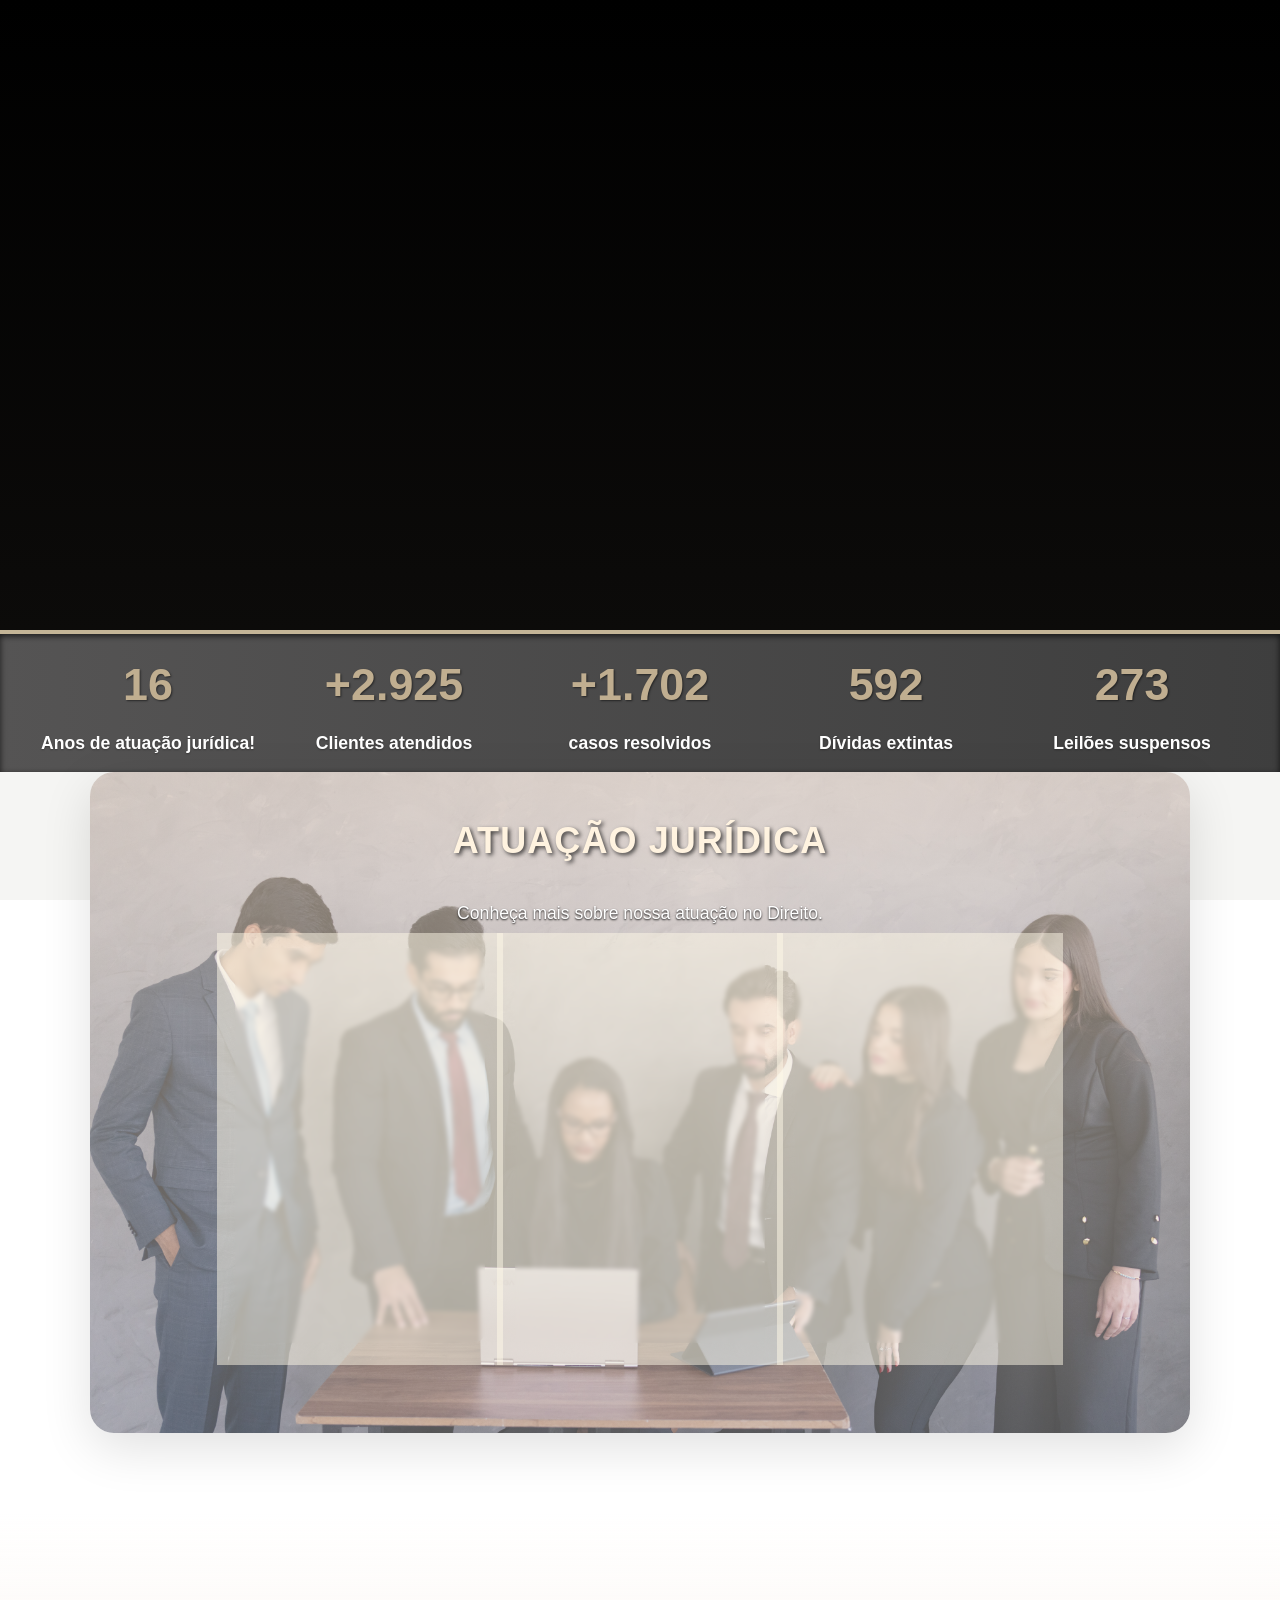
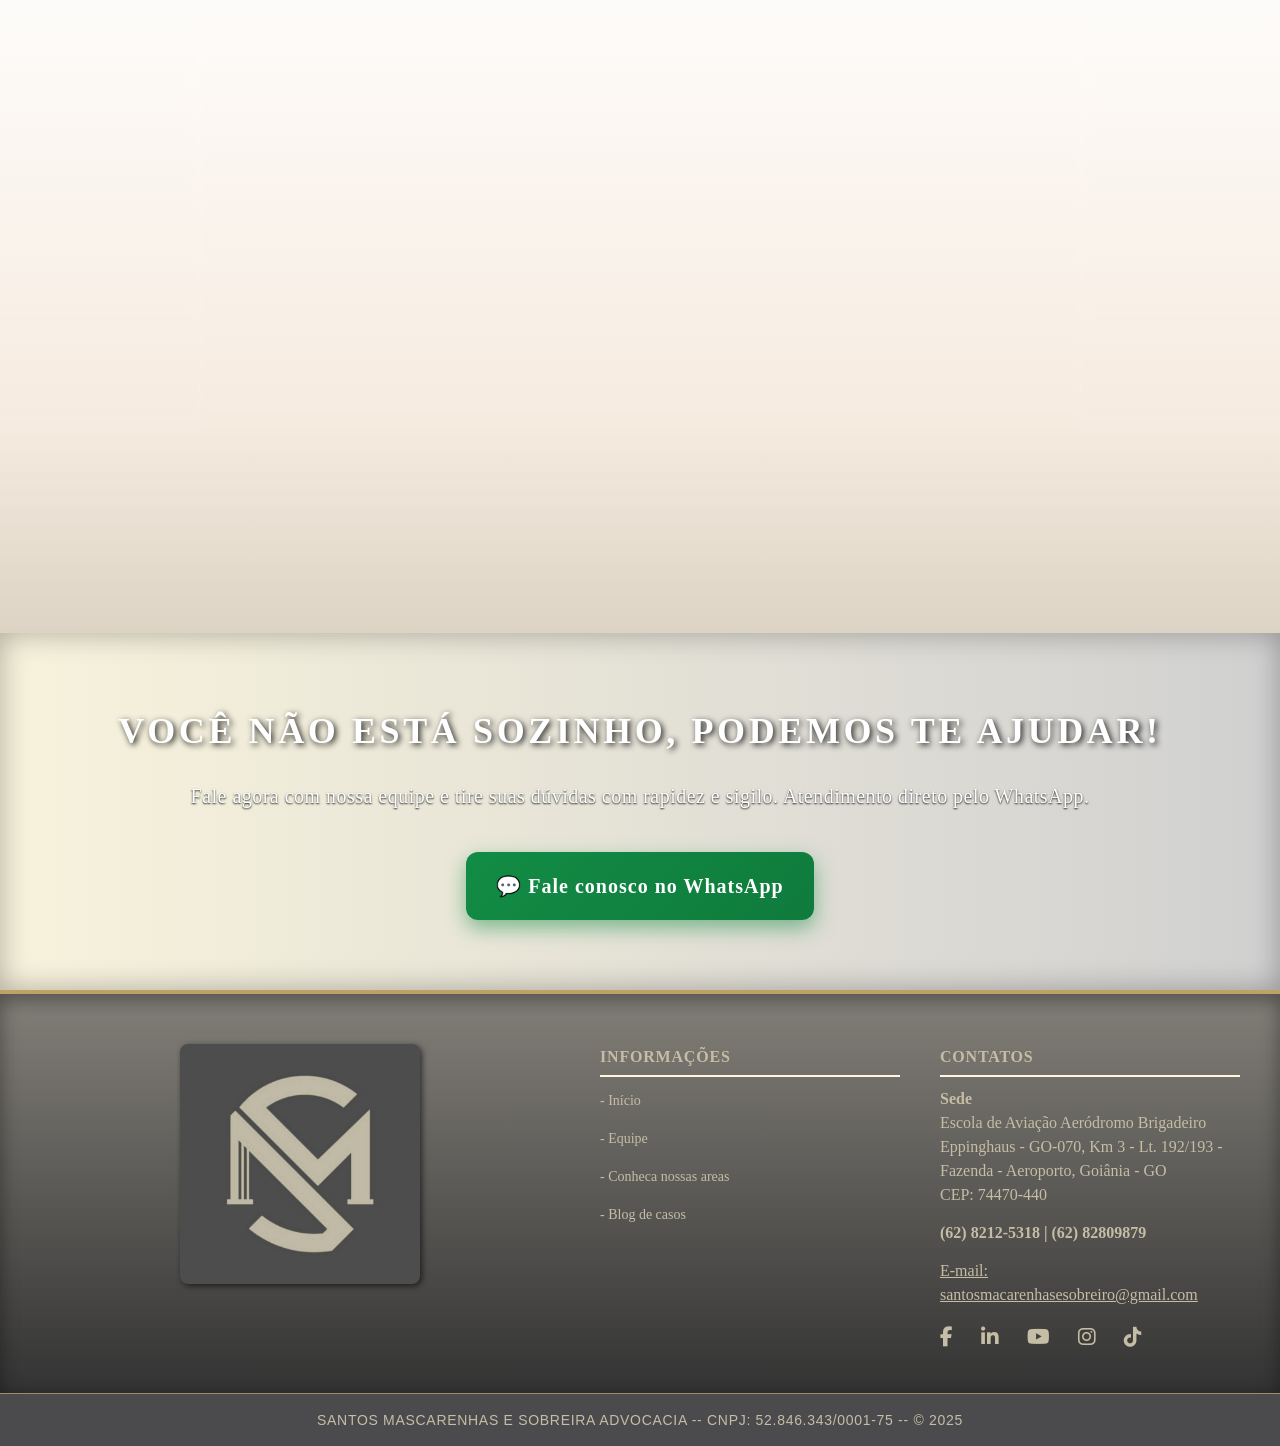
==== commit 6d3e9fc7: "Add files via upload" ====
--- a/index.html
+++ b/index.html
@@ -153,8 +153,7 @@
       <!-- Logo e selo -->
       <div class="logo-section">
         <img src="sms fundo equipe.png" alt="Logo do Escritório" class="logo">
-        <img src="selo.png" alt="Selo Certificado" class="selo">
-      </div>
+              </div>
 
       <!-- Navegação -->
       <div class="info-section">
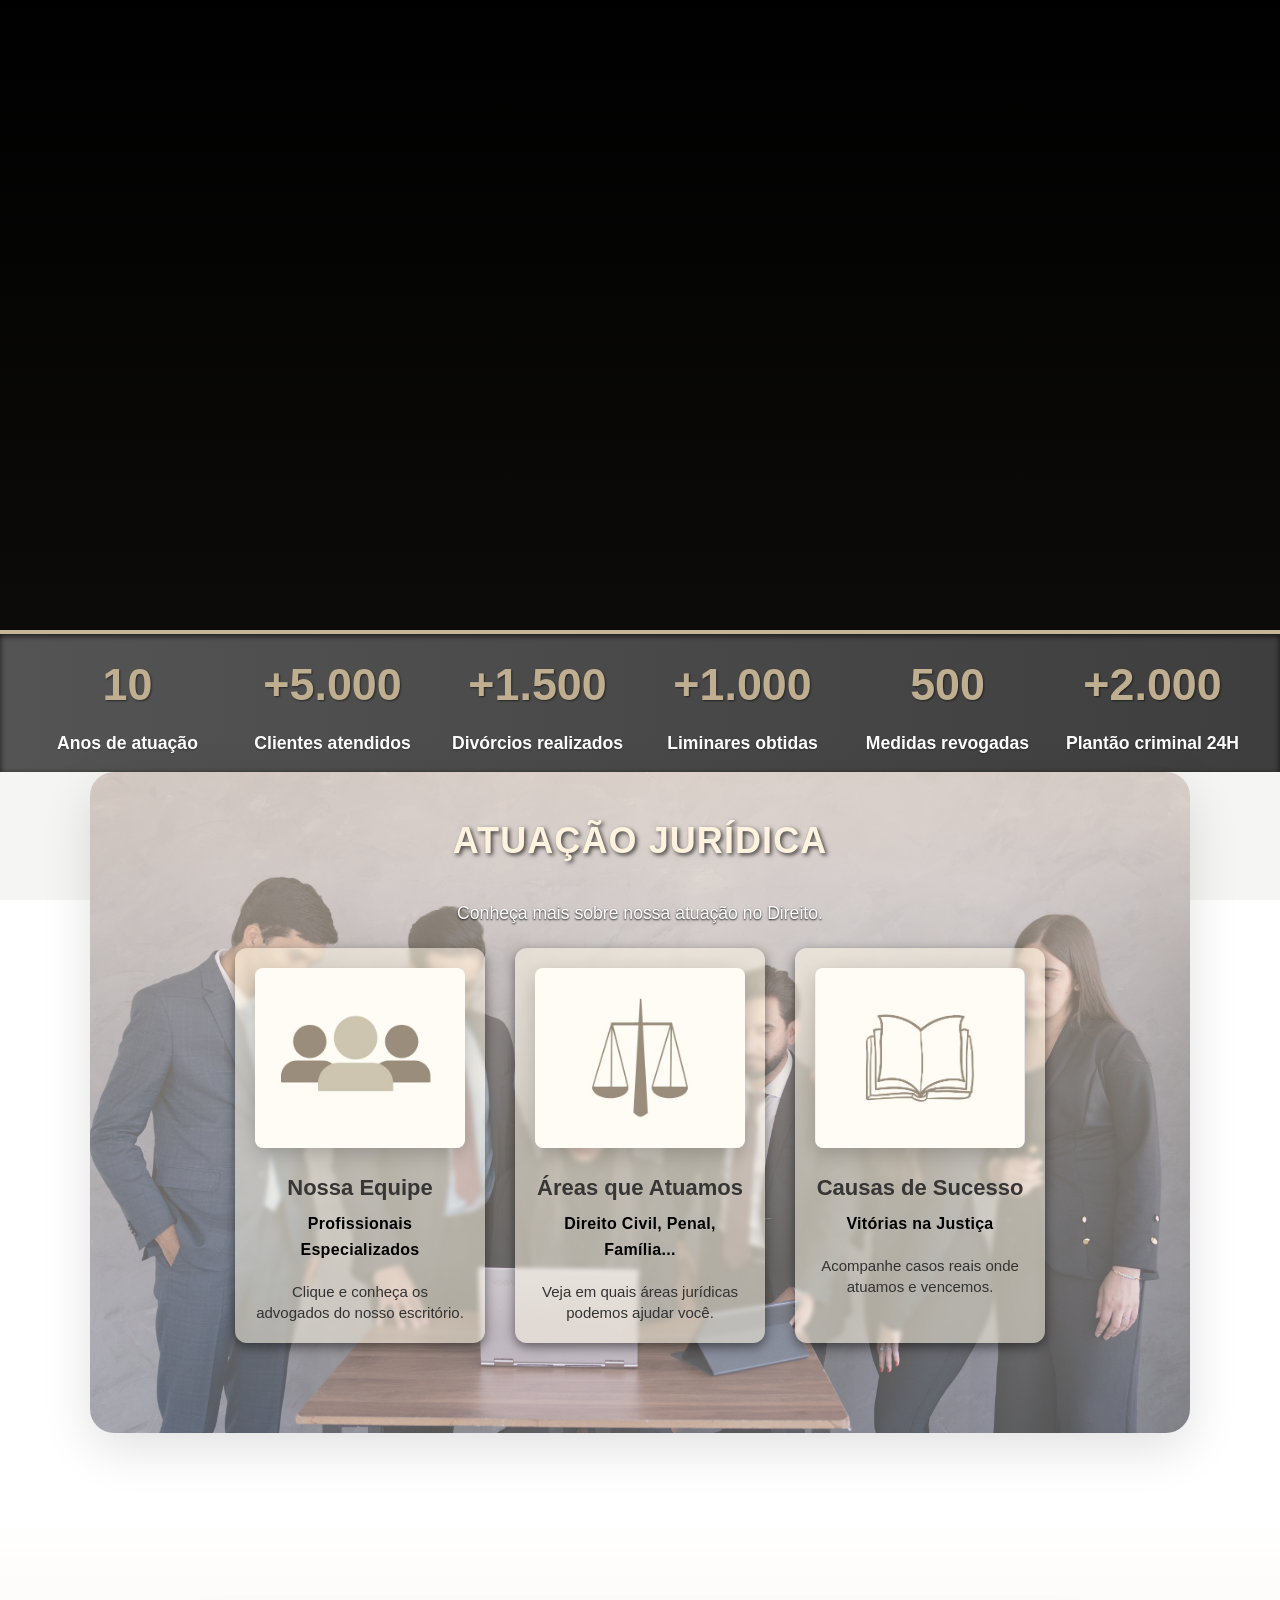
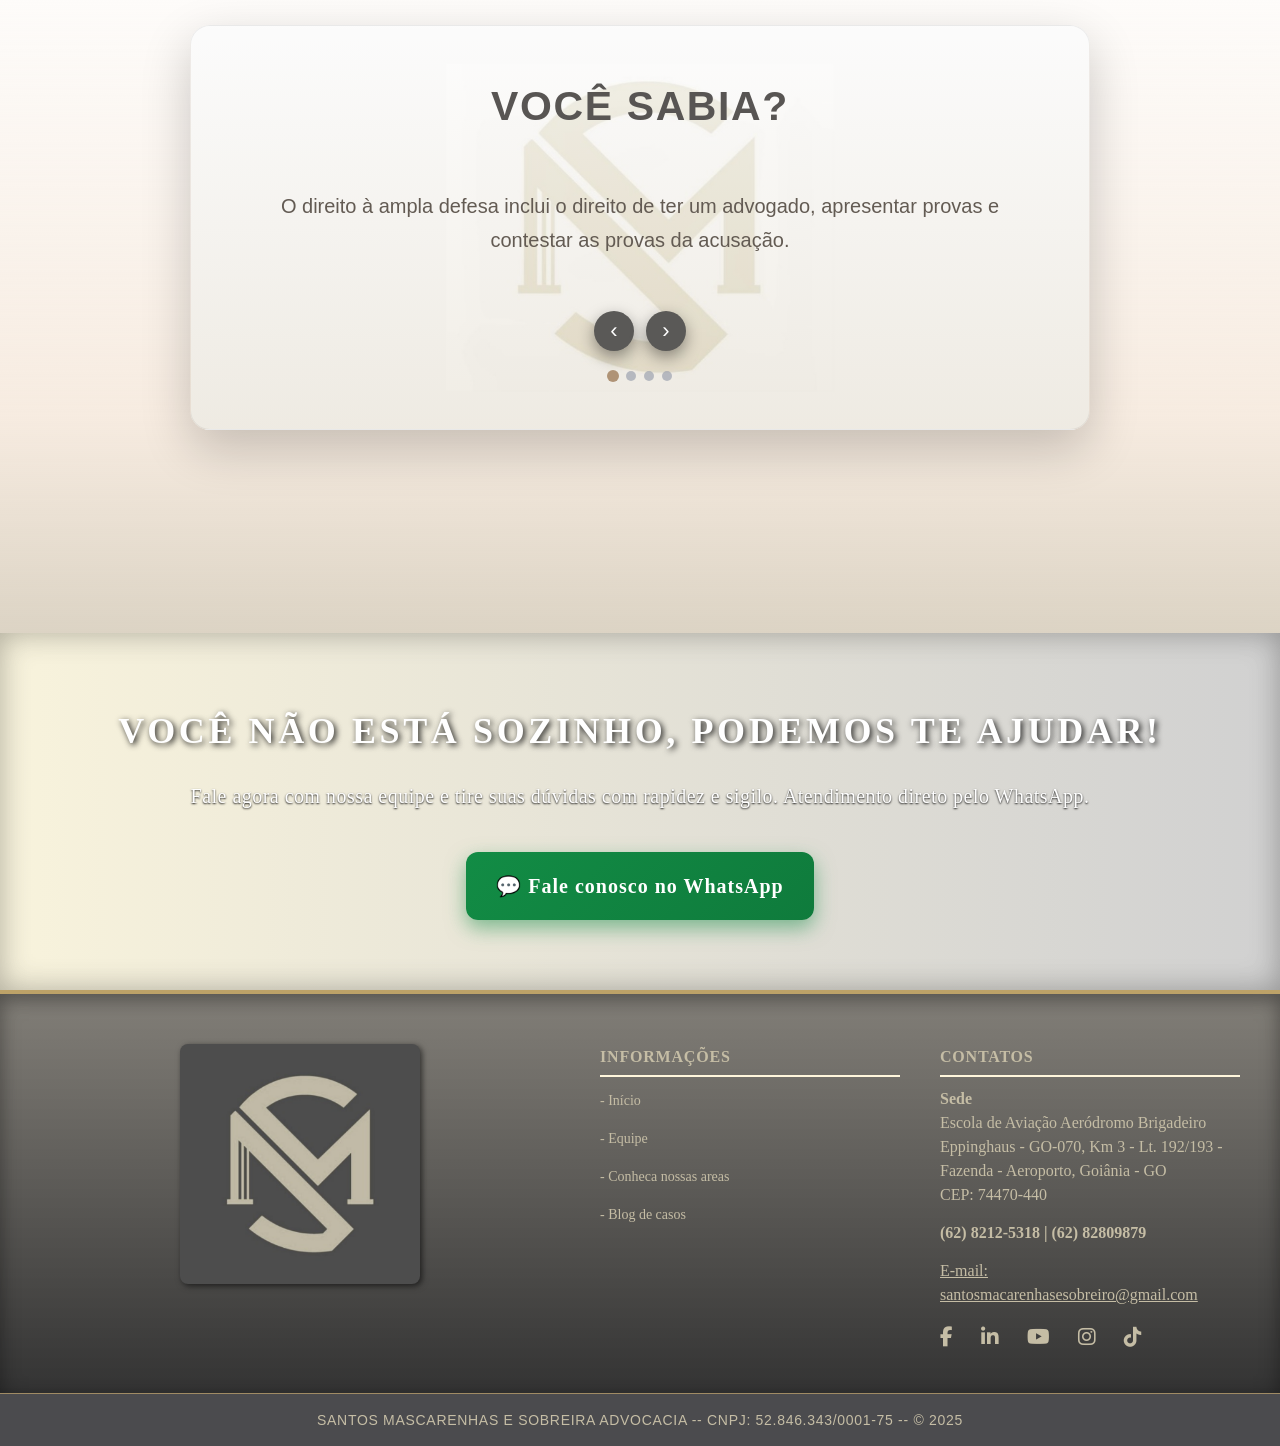
==== commit e201052b: "Add files via upload" ====
--- a/index.html
+++ b/index.html
@@ -39,25 +39,30 @@
 <section class="destaques" id="destaques">
   <div class="container-destaques">
     <div class="destaque">
-      <h2 data-numero="16">0</h2>
-      <p><span>Anos de atuação jurídica!</span></p>
-    </div>
-    <div class="destaque">
-      <h2 data-numero="3500">0</h2>
+      <h2 data-numero="10">0</h2>
+      <p><span>Anos de atuação</span></p>
+    </div>
+    <div class="destaque">
+      <h2 data-numero="5000">0</h2>
       <p><span>Clientes atendidos</span></p>
     </div>
     <div class="destaque">
+      <h2 data-numero="1500">0</h2>
+      <p><span>Divórcios realizados</span></p>
+    </div>
+    <div class="destaque">
+      <h2 data-numero="1000">0</h2>
+      <p><span>Liminares obtidas</span></p>
+    </div>
+    <div class="destaque">
+      <h2 data-numero="500">0</h2>
+      <p><span>Medidas revogadas</span></p>
+    </div>
+     <div class="destaque">
       <h2 data-numero="2000">0</h2>
-      <p><span>casos resolvidos</span></p>
-    </div>
-    <div class="destaque">
-      <h2 data-numero="715">0</h2>
-      <p><span>Dívidas extintas</span></p>
-    </div>
-    <div class="destaque">
-      <h2 data-numero="273">0</h2>
-      <p><span>Leilões suspensos</span></p>
-    </div>
+      <p><span>Plantão criminal 24H</span></p>
+    </div>
+      
   </div>
 </section>
 
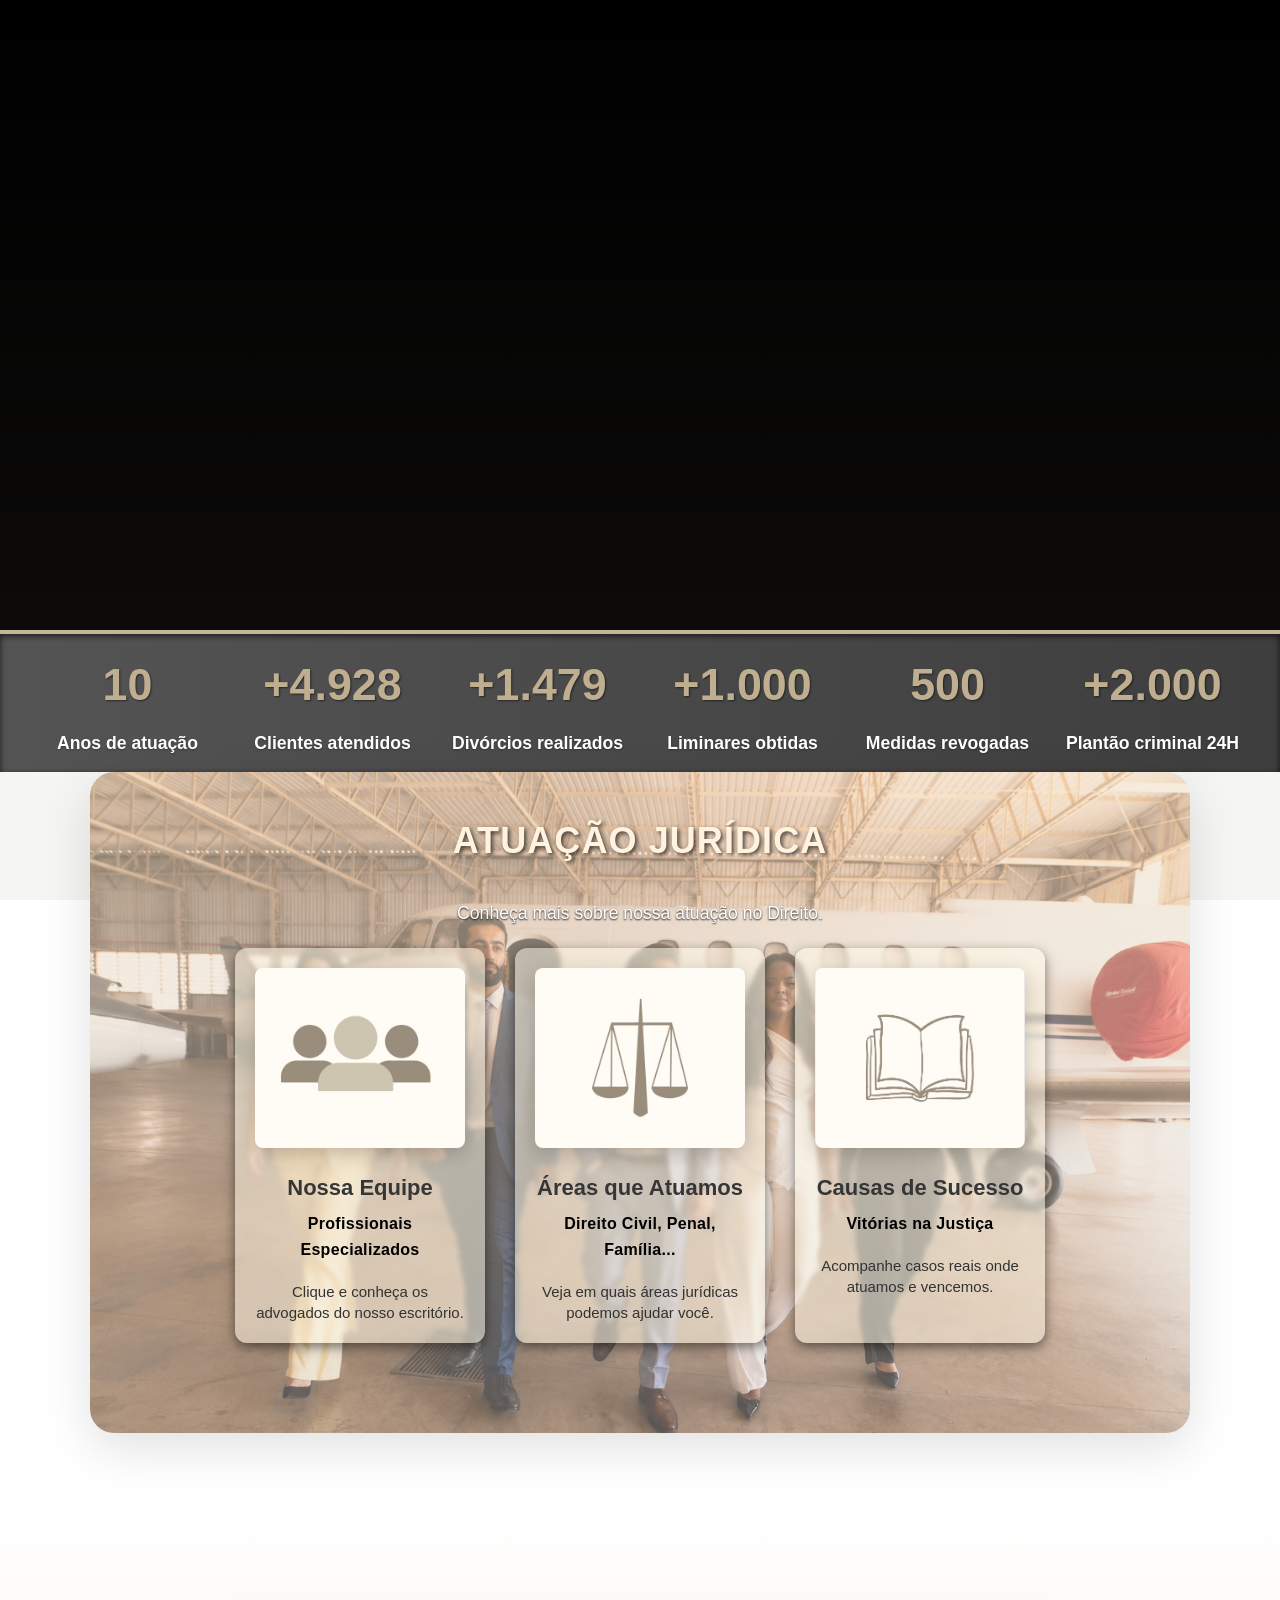
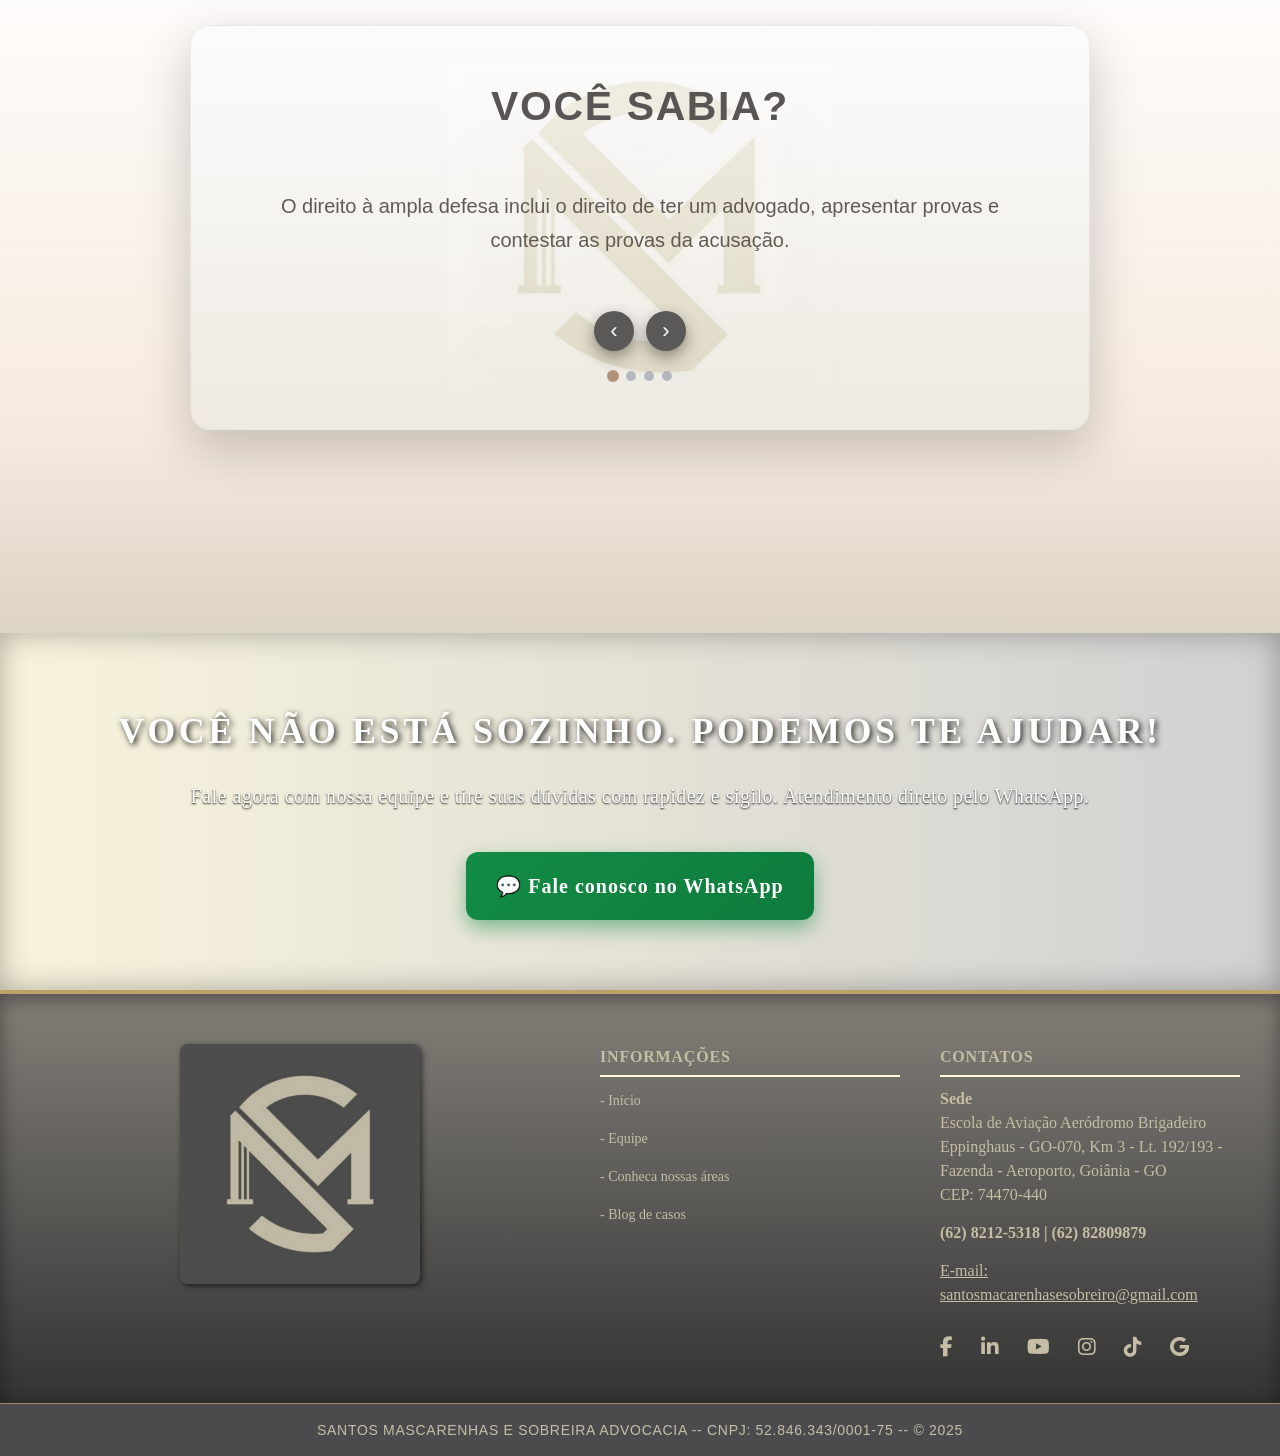
==== commit 36084fcf: "Add files via upload" ====
--- a/index.html
+++ b/index.html
@@ -141,7 +141,7 @@
 <!-- SEÇÃO AJUDA LEGAL -->
 <section class="ajuda-legal">
   <div class="ajuda-conteudo">
-    <h2>Você não está sozinho, Podemos te ajudar!</h2>
+    <h2>Você não está sozinho. Podemos te ajudar!</h2>
     <p>Fale agora com nossa equipe e tire suas dúvidas com rapidez e sigilo. Atendimento direto pelo WhatsApp.</p>
     <a href="https://wa.me/556282125318" target="_blank" class="btn-whatsapp">
       💬 Fale conosco no WhatsApp
@@ -149,7 +149,6 @@
   </div>
 </section>
 </section>
-
   
   
 <!-- RODAPÉ PRINCIPAL -->
@@ -166,7 +165,7 @@
         <ul>
           <li><a href="index.html"> - Início</a></li>
           <li><a href="equipe.html">- Equipe</a></li>
-          <li><a href="areas.html">- Conheca nossas areas</a></li>
+          <li><a href="areas.html">- Conheca nossas áreas</a></li>
           <li><a href="casos.html">- Blog de casos</a></li>
         </ul>
       </div>
@@ -182,11 +181,30 @@
 
         <!-- Ícones sociais -->
         <div class="social-icons">
-          <a href="#" target="_blank"><i class="fab fa-facebook-f"></i></a>
-          <a href="#" target="_blank"><i class="fab fa-linkedin-in"></i></a>
-          <a href="#" target="_blank"><i class="fab fa-youtube"></i></a>
-          <a href="#" target="_blank"><i class="fab fa-instagram"></i></a>
-          <a href="#" target="_blank"><i class="fab fa-tiktok"></i></a>
+          <div class="social-icons">
+  <a href="https://www.facebook.com/seuperfil" target="_blank">
+    <i class="fab fa-facebook-f"></i>
+  </a>
+
+  <a href="https://www.linkedin.com/company/suaempresa" target="_blank">
+    <i class="fab fa-linkedin-in"></i>
+  </a>
+
+  <a href="https://www.youtube.com/@seucanal" target="_blank">
+    <i class="fab fa-youtube"></i>
+  </a>
+
+  <a href="https://www.instagram.com/smsadvocaciaoficial" target="_blank">
+    <i class="fab fa-instagram"></i>
+  </a>
+
+  <a href="https://www.tiktok.com/@smsadvocaciaoficial" target="_blank">
+    <i class="fab fa-tiktok"></i>
+  </a>
+  
+  <a href="https://share.google/FMevaXivilNY40emQ" target="_blank">
+    <i class="fab fa-google"></i></a>
+          
         </div>
       </div>
     </div>
--- a/style.css
+++ b/style.css
@@ -833,7 +833,7 @@
   padding: 40px 20px;
   background: 
     linear-gradient(rgba(241, 223, 199, 0.6), rgba(209, 209, 209, 0.4)),
-    url('foto\ equipe..jpg') center/cover no-repeat;
+    url('foto\ equipe3.png') center/cover no-repeat;
   text-align: center;
   color: #ffffff;
 }
@@ -1627,4 +1627,5 @@
   }
   .destaques .destaque h2 { font-size: clamp(14px, 5vw, 20px) !important; }
   .destaques .destaque p  { font-size: clamp(9px, 3.2vw, 11px) !important; }
-}+}
+
